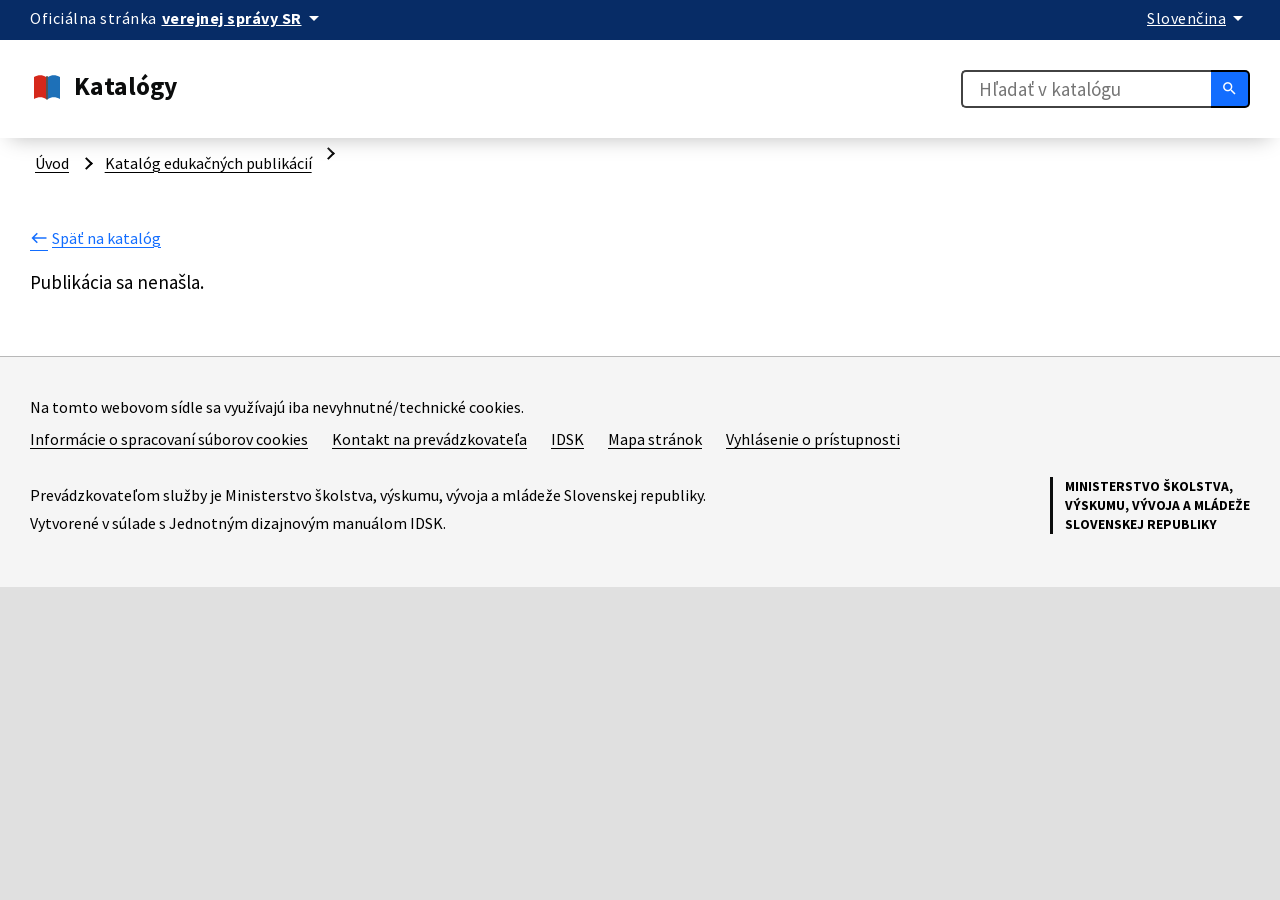
==== detail-ep.html @ a4014605 "Katalógy MŠVVaM — statický web podľa IDSK 3 Úvodná stránka, katalóg edukačných publikácií (API snaps" ====
<!DOCTYPE html>
<html lang="sk" class="govuk-template">
<head>
  <meta charset="utf-8">
  <title>Detail publikácie — Katalógy</title>
  <meta name="viewport" content="width=device-width, initial-scale=1, viewport-fit=cover">
  <meta name="theme-color" content="#0b0c0c">
  <link rel="icon" sizes="48x48" href="idsk/assets/images/favicon.ico">
  <link rel="icon" sizes="any" href="idsk/assets/images/favicon.svg" type="image/svg+xml">
  <link rel="stylesheet" href="idsk/frontend.min.css">
  <link rel="stylesheet" href="css/site.css">
</head>
<body class="govuk-template__body">
  <script>document.body.className += ' js-enabled' + ('noModule' in HTMLScriptElement.prototype ? ' govuk-frontend-supported' : '');</script>

  <div id="app-header"></div>

  <div class="govuk-width-container">
    <div class="govuk-breadcrumbs">
      <ol class="govuk-breadcrumbs__list">
        <li class="govuk-breadcrumbs__list-item">
          <a class="govuk-breadcrumbs__link" href="index.html">Úvod</a>
        </li>
        <li class="govuk-breadcrumbs__list-item">
          <a class="govuk-breadcrumbs__link" href="katalog-ep.html">Katalóg edukačných publikácií</a>
        </li>
        <li class="govuk-breadcrumbs__list-item" id="app-breadcrumb-current"></li>
      </ol>
    </div>

    <main class="govuk-main-wrapper" id="main-content">
      <a class="govuk-link app-back-link" href="katalog-ep.html">
        <span class="material-icons" aria-hidden="true">west</span>Späť na katalóg
      </a>
      <div id="app-detail"><p class="govuk-body">Načítava sa…</p></div>
    </main>
  </div>

  <div id="app-footer"></div>

  <script src="js/config.js"></script>
  <script src="js/data.js"></script>
  <script src="js/catalog.js"></script>
  <script type="module" src="js/common.js"></script>
  <script>
    (function () {
      const id = new URLSearchParams(location.search).get('id');
      const el = document.getElementById('app-detail');

      function row(label, value) {
        if (value == null || value === '') return '';
        return '<tr class="govuk-table__row">' +
          '<th scope="row" class="govuk-table__header">' + label + '</th>' +
          '<td class="govuk-table__cell">' + esc(value) + '</td></tr>';
      }

      loadItem('katalog-ep', id).then(function (item) {
        if (!item) {
          el.innerHTML = '<p class="govuk-body">Publikácia sa nenašla.</p>';
          return;
        }
        document.title = item.nazov + ' — Katalógy';
        document.getElementById('app-breadcrumb-current').textContent = item.nazov;

        const autori = (item.autor || []).map(function (a) {
          return esc(a.meno) +
            (a.email ? ' · <a class="govuk-link" href="mailto:' + esc(a.email) + '">' + esc(a.email) + '</a>' : '') +
            (a.tel ? ' · ' + esc(a.tel) : '');
        }).join('<br>');

        el.innerHTML =
          '<h1 class="govuk-heading-l">' + esc(item.nazov) + '</h1>' +
          '<p class="app-chips">' +
            chip(item.druh) + chip(item.jazyk) + chip(item.verzia_posudok) + demoChip(item) +
          '</p>' +
          (item.popis ? '<p class="govuk-body">' + esc(item.popis) + '</p>' : '') +
          '<table class="govuk-table app-detail-table">' +
            '<caption class="govuk-table__caption govuk-heading-s">Údaje o publikácii</caption>' +
            '<tbody class="govuk-table__body">' +
              row('Názov', item.nazov) +
              row('Názov v štátnom jazyku', item.nazov_statny_jazyk) +
              row('Druh publikácie', item.druh) +
              row('Jazyk', item.jazyk) +
              row('Rok vydania', item.rok_vydania) +
              row('Poradie vydania', item.poradie) +
              row('Verzia vyhotovenia', item.verzia_vyhotovenia) +
              row('Stav posúdenia', item.verzia_posudok) +
              row('Posudzovanie', item.posudzovanie) +
              row('Väzba', item.vazba) +
              row('Formát', item.format) +
              row('ISBN (tlačená verzia)', item.isbn_tlacena) +
              row('ISBN (elektronická verzia)', item.isbn_elektronicka) +
              row('Suma', item.suma != null ? item.suma + ' €' : null) +
            '</tbody>' +
          '</table>' +
          (autori
            ? '<h2 class="govuk-heading-s">Autori</h2><p class="govuk-body">' + autori + '</p>'
            : '');
      }).catch(function (err) {
        el.innerHTML = '<p class="govuk-body">Dáta sa nepodarilo načítať. (' + esc(err.message) + ')</p>';
      });
    })();
  </script>
</body>
</html>
---- idsk/frontend.min.css ----
@charset "UTF-8";:root{--govuk-frontend-version:"3.0.0-beta.0";--govuk-frontend-breakpoint-mobile:20rem;--govuk-frontend-breakpoint-tablet:40.0625rem;--govuk-frontend-breakpoint-desktop:48.0625rem}.govuk-link,.idsk-link-caption,.idsk-link-l,.idsk-link-m,.idsk-link-s{font-family:Source Sans Pro,arial,sans-serif;-webkit-font-smoothing:antialiased;-moz-osx-font-smoothing:grayscale;text-decoration:underline;text-decoration-thickness:max(1px,.0625rem);text-underline-offset:.1578em}
/*! Copyright (c) 2011 by Margaret Calvert & Henrik Kubel. All rights reserved. The font has been customised for exclusive use on gov.uk. This cut is not commercially available. */@font-face{font-family:Source Sans Pro;font-style:normal;font-weight:400;src:url(assets/fonts/SourceSansPro-Regular.woff2) format("woff2"),url(assets/fonts/SourceSansPro-Regular.woff) format("woff");font-display:fallback}@font-face{font-family:Source Sans Pro;font-style:normal;font-weight:700;src:url(assets/fonts/SourceSansPro-Bold.woff2) format("woff2"),url(assets/fonts/SourceSansPro-Bold.woff) format("woff");font-display:fallback}@font-face{font-family:Source Sans Pro;font-style:normal;font-weight:900;src:url(assets/fonts/SourceSansPro-Black.woff2) format("woff2"),url(assets/fonts/SourceSansPro-Black.woff) format("woff");font-display:fallback}@media print{.govuk-link,.idsk-link-caption,.idsk-link-l,.idsk-link-m,.idsk-link-s{font-family:sans-serif}}.govuk-link:hover,.idsk-link-caption:hover,.idsk-link-l:hover,.idsk-link-m:hover,.idsk-link-s:hover{text-decoration-thickness:max(3px,.1875rem,.12em);-webkit-text-decoration-skip-ink:none;text-decoration-skip-ink:none;-webkit-text-decoration-skip:none;text-decoration-skip:none}.govuk-link:focus,.idsk-link-caption:focus,.idsk-link-l:focus,.idsk-link-m:focus,.idsk-link-s:focus{z-index:1;border-radius:5px;outline:3px solid #d96e00;outline-offset:3px;-webkit-box-decoration-break:clone;box-decoration-break:clone}.govuk-link:link,.idsk-link-caption:link,.idsk-link-l:link,.idsk-link-m:link,.idsk-link-s:link{color:#126dff}.govuk-link:visited,.idsk-link-caption:visited,.idsk-link-l:visited,.idsk-link-m:visited,.idsk-link-s:visited{color:#4c2c92}.govuk-link:hover,.idsk-link-caption:hover,.idsk-link-l:hover,.idsk-link-m:hover,.idsk-link-s:hover{color:#072c66}.govuk-link:active,.govuk-link:focus,.idsk-link-caption:active,.idsk-link-caption:focus,.idsk-link-l:active,.idsk-link-l:focus,.idsk-link-m:active,.idsk-link-m:focus,.idsk-link-s:active,.idsk-link-s:focus{color:#000}@media print{[href^="/"].govuk-link:after,[href^="/"].idsk-link-caption:after,[href^="/"].idsk-link-l:after,[href^="/"].idsk-link-m:after,[href^="/"].idsk-link-s:after,[href^="http://"].govuk-link:after,[href^="http://"].idsk-link-caption:after,[href^="http://"].idsk-link-l:after,[href^="http://"].idsk-link-m:after,[href^="http://"].idsk-link-s:after,[href^="https://"].govuk-link:after,[href^="https://"].idsk-link-caption:after,[href^="https://"].idsk-link-l:after,[href^="https://"].idsk-link-m:after,[href^="https://"].idsk-link-s:after{content:" (" attr(href) ")";font-size:90%;word-wrap:break-word}}.idsk-link-l{font-size:19px;letter-spacing:.5px;line-height:28px}@media (min-width:40.0625em){.idsk-link-l{font-size:24px;line-height:36px}}.idsk-link-m{font-size:16px;letter-spacing:.5px;line-height:28px}@media (min-width:40.0625em){.idsk-link-m{font-size:19px}}.idsk-link-s{font-size:14px;letter-spacing:.5px;line-height:20px}@media (min-width:40.0625em){.idsk-link-s{font-size:16px;letter-spacing:.1px;line-height:28px}}.idsk-link-caption{font-size:12px;letter-spacing:0;line-height:16px}@media (max-width:40.0625em){.idsk-link-caption{letter-spacing:.4px}}.govuk-link--muted:link,.govuk-link--muted:visited{color:#757575}.govuk-link--muted:active,.govuk-link--muted:focus,.govuk-link--muted:hover,.govuk-link--text-colour:link,.govuk-link--text-colour:visited{color:#000}@media print{.govuk-link--text-colour:link,.govuk-link--text-colour:visited{color:#000}}.govuk-link--text-colour:hover{color:rgba(0,0,0,.99)}.govuk-link--text-colour:active,.govuk-link--text-colour:focus{color:#000}@media print{.govuk-link--text-colour:active,.govuk-link--text-colour:focus{color:#000}}.govuk-link--inverse:link,.govuk-link--inverse:visited{color:#fff}.govuk-link--inverse:active,.govuk-link--inverse:hover{color:hsla(0,0%,100%,.99)}.govuk-link--inverse:focus{z-index:1;border-radius:5px;outline:3px solid #d96e00;outline-offset:3px;-webkit-box-decoration-break:clone;box-decoration-break:clone;outline-color:#fff}.govuk-link--no-underline:not(:hover):not(:active){text-decoration:none}.govuk-link--no-visited-state:link,.govuk-link--no-visited-state:visited{color:#126dff}.govuk-link--no-visited-state:hover{color:#072c66}.govuk-link--no-visited-state:active,.govuk-link--no-visited-state:focus{color:#000}.govuk-link-image{display:inline-block;line-height:0;text-decoration:none}.govuk-link-image:focus{z-index:1;border-radius:5px;outline:3px solid #d96e00;outline-offset:3px;-webkit-box-decoration-break:clone;box-decoration-break:clone}.govuk-list{font-family:Source Sans Pro,arial,sans-serif;-webkit-font-smoothing:antialiased;-moz-osx-font-smoothing:grayscale;font-weight:400;font-size:1rem;line-height:1.5;color:#000;margin-top:0;margin-bottom:15px;padding-left:0;list-style-type:none}@media print{.govuk-list{font-family:sans-serif}}@media (min-width:40.0625em){.govuk-list{font-size:1.1875rem;line-height:1.4736842105}}@media print{.govuk-list{font-size:14pt;line-height:1.15;color:#000}}@media (min-width:40.0625em){.govuk-list{margin-bottom:20px}}.govuk-list .govuk-list{margin-top:10px}.govuk-list>li{margin-bottom:5px}.govuk-list--bullet{padding-left:20px;list-style-type:disc}.govuk-list--number{padding-left:20px;list-style-type:decimal}.govuk-list--bullet>li,.govuk-list--number>li{margin-bottom:0}@media (min-width:40.0625em){.govuk-list--bullet>li,.govuk-list--number>li{margin-bottom:5px}}.govuk-list--spaced>li{margin-bottom:10px}@media (min-width:40.0625em){.govuk-list--spaced>li{margin-bottom:15px}}.font-bold{font-weight:700}.govuk-heading-xl{color:#000;font-family:Source Sans Pro,arial,sans-serif;-webkit-font-smoothing:antialiased;-moz-osx-font-smoothing:grayscale;font-weight:900;font-size:2rem;line-height:1.09375;display:block;margin-top:0;margin-bottom:30px}@media print{.govuk-heading-xl{color:#000;font-family:sans-serif}}@media (min-width:40.0625em){.govuk-heading-xl{font-size:3rem;line-height:1.0416666667}}@media print{.govuk-heading-xl{font-size:32pt;line-height:1.15}}@media (min-width:40.0625em){.govuk-heading-xl{margin-bottom:50px}}.govuk-heading-l{color:#000;font-family:Source Sans Pro,arial,sans-serif;-webkit-font-smoothing:antialiased;-moz-osx-font-smoothing:grayscale;font-weight:700;font-size:1.5rem;line-height:1.0416666667;display:block;margin-top:0;margin-bottom:20px}@media print{.govuk-heading-l{color:#000;font-family:sans-serif}}@media (min-width:40.0625em){.govuk-heading-l{font-size:2.25rem;line-height:1.1111111111}}@media print{.govuk-heading-l{font-size:24pt;line-height:1.05}}@media (min-width:40.0625em){.govuk-heading-l{margin-bottom:30px}}.govuk-heading-m{color:#000;font-family:Source Sans Pro,arial,sans-serif;-webkit-font-smoothing:antialiased;-moz-osx-font-smoothing:grayscale;font-weight:700;font-size:1.125rem;line-height:1.1111111111;display:block;margin-top:0;margin-bottom:15px}@media print{.govuk-heading-m{color:#000;font-family:sans-serif}}@media (min-width:40.0625em){.govuk-heading-m{font-size:1.5rem;line-height:1.25}}@media print{.govuk-heading-m{font-size:18pt;line-height:1.15}}@media (min-width:40.0625em){.govuk-heading-m{margin-bottom:20px}}.govuk-heading-s{color:#000;font-family:Source Sans Pro,arial,sans-serif;-webkit-font-smoothing:antialiased;-moz-osx-font-smoothing:grayscale;font-weight:700;font-size:1.1875rem;line-height:1.2631578947;display:block;margin-top:0;letter-spacing:.15px;margin-bottom:15px}@media print{.govuk-heading-s{color:#000;font-family:sans-serif}}@media (min-width:40.0625em){.govuk-heading-s{font-size:1.25rem;line-height:1.3;margin-bottom:20px}}.idsk-subtitle{font-family:Source Sans Pro,arial,sans-serif;font-size:19px;letter-spacing:.5px;line-height:28px}@media (min-width:40.0625em){.idsk-subtitle{font-size:24px;letter-spacing:.15px;line-height:36px}}.idsk-caption{color:#000;font-family:Source Sans Pro,arial,sans-serif;-webkit-font-smoothing:antialiased;-moz-osx-font-smoothing:grayscale;font-weight:400;font-size:.75rem;line-height:1.6666666667}@media print{.idsk-caption{font-family:sans-serif}}@media (min-width:40.0625em){.idsk-caption{font-size:.75rem;line-height:1.6666666667}}@media print{.idsk-caption{font-size:12pt;line-height:1}}.idsk-text-button{font-family:Source Sans Pro,arial,sans-serif;-webkit-font-smoothing:antialiased;-moz-osx-font-smoothing:grayscale;font-weight:400;font-size:.875rem;line-height:1.1428571429}@media print{.idsk-text-button{font-family:sans-serif}}@media (min-width:40.0625em){.idsk-text-button{font-size:1rem;line-height:1.25}}@media print{.idsk-text-button{font-size:14pt;line-height:1.2}}.idsk-required{font-family:Source Sans Pro,arial,sans-serif;-webkit-font-smoothing:antialiased;-moz-osx-font-smoothing:grayscale;font-weight:700;font-size:1rem;line-height:1.5;color:#c3112b}@media print{.idsk-required{font-family:sans-serif}}@media (min-width:40.0625em){.idsk-required{font-size:1.1875rem;line-height:1.4736842105}}@media print{.idsk-required{font-size:14pt;line-height:1.15}}.idsk-not-required{color:#757575}.govuk-caption-xl{font-family:Source Sans Pro,arial,sans-serif;-webkit-font-smoothing:antialiased;-moz-osx-font-smoothing:grayscale;font-weight:400;font-size:1.125rem;line-height:1.1111111111;display:block;margin-bottom:5px;color:#757575}@media print{.govuk-caption-xl{font-family:sans-serif}}@media (min-width:40.0625em){.govuk-caption-xl{font-size:1.6875rem;line-height:1.1111111111}}@media print{.govuk-caption-xl{font-size:18pt;line-height:1.15}}.govuk-caption-l{font-family:Source Sans Pro,arial,sans-serif;-webkit-font-smoothing:antialiased;-moz-osx-font-smoothing:grayscale;font-weight:400;font-size:1.125rem;line-height:1.1111111111;display:block;margin-bottom:5px;color:#757575}@media print{.govuk-caption-l{font-family:sans-serif}}@media (min-width:40.0625em){.govuk-caption-l{font-size:1.5rem;line-height:1.25}}@media print{.govuk-caption-l{font-size:18pt;line-height:1.15}}@media (min-width:40.0625em){.govuk-caption-l{margin-bottom:0}}.govuk-caption-m{font-family:Source Sans Pro,arial,sans-serif;-webkit-font-smoothing:antialiased;-moz-osx-font-smoothing:grayscale;font-weight:400;font-size:1rem;line-height:1.5;display:block;color:#757575}@media print{.govuk-caption-m{font-family:sans-serif}}@media (min-width:40.0625em){.govuk-caption-m{font-size:1.1875rem;line-height:1.4736842105}}@media print{.govuk-caption-m{font-size:14pt;line-height:1.15}}.govuk-body-l,.govuk-body-lead{color:#000;font-family:Source Sans Pro,arial,sans-serif;-webkit-font-smoothing:antialiased;-moz-osx-font-smoothing:grayscale;font-weight:400;font-size:1.125rem;line-height:1.1111111111;margin-top:0;margin-bottom:20px}@media print{.govuk-body-l,.govuk-body-lead{color:#000;font-family:sans-serif}}@media (min-width:40.0625em){.govuk-body-l,.govuk-body-lead{font-size:1.5rem;line-height:1.25}}@media print{.govuk-body-l,.govuk-body-lead{font-size:18pt;line-height:1.15}}@media (min-width:40.0625em){.govuk-body-l,.govuk-body-lead{margin-bottom:30px}}.govuk-body,.govuk-body-m{color:#000;font-family:Source Sans Pro,arial,sans-serif;-webkit-font-smoothing:antialiased;-moz-osx-font-smoothing:grayscale;font-weight:400;font-size:1rem;line-height:1.5;margin-top:0;margin-bottom:15px}@media print{.govuk-body,.govuk-body-m{color:#000;font-family:sans-serif}}@media (min-width:40.0625em){.govuk-body,.govuk-body-m{font-size:1.1875rem;line-height:1.4736842105}}@media print{.govuk-body,.govuk-body-m{font-size:14pt;line-height:1.15}}@media (min-width:40.0625em){.govuk-body,.govuk-body-m{margin-bottom:20px}}.govuk-body-s{color:#000;font-family:Source Sans Pro,arial,sans-serif;-webkit-font-smoothing:antialiased;-moz-osx-font-smoothing:grayscale;font-weight:400;font-size:.875rem;line-height:1.1428571429;margin-top:0;margin-bottom:15px}@media print{.govuk-body-s{color:#000;font-family:sans-serif}}@media (min-width:40.0625em){.govuk-body-s{font-size:1rem;line-height:1.25}}@media print{.govuk-body-s{font-size:14pt;line-height:1.2}}@media (min-width:40.0625em){.govuk-body-s{margin-bottom:20px}}.govuk-body-xs{color:#000;font-family:Source Sans Pro,arial,sans-serif;-webkit-font-smoothing:antialiased;-moz-osx-font-smoothing:grayscale;font-weight:400;font-size:.75rem;line-height:1.25;margin-top:0;margin-bottom:15px}@media print{.govuk-body-xs{color:#000;font-family:sans-serif}}@media (min-width:40.0625em){.govuk-body-xs{font-size:.875rem;line-height:1.4285714286}}@media print{.govuk-body-xs{font-size:12pt;line-height:1.2}}@media (min-width:40.0625em){.govuk-body-xs{margin-bottom:20px}}.govuk-body-l+.govuk-heading-l,.govuk-body-lead+.govuk-heading-l{padding-top:5px}@media (min-width:40.0625em){.govuk-body-l+.govuk-heading-l,.govuk-body-lead+.govuk-heading-l{padding-top:10px}}.govuk-body+.govuk-heading-l,.govuk-body-m+.govuk-heading-l,.govuk-body-s+.govuk-heading-l,.govuk-list+.govuk-heading-l{padding-top:15px}@media (min-width:40.0625em){.govuk-body+.govuk-heading-l,.govuk-body-m+.govuk-heading-l,.govuk-body-s+.govuk-heading-l,.govuk-list+.govuk-heading-l{padding-top:20px}}.govuk-body+.govuk-heading-m,.govuk-body+.govuk-heading-s,.govuk-body-m+.govuk-heading-m,.govuk-body-m+.govuk-heading-s,.govuk-body-s+.govuk-heading-m,.govuk-body-s+.govuk-heading-s,.govuk-list+.govuk-heading-m,.govuk-list+.govuk-heading-s{padding-top:5px}@media (min-width:40.0625em){.govuk-body+.govuk-heading-m,.govuk-body+.govuk-heading-s,.govuk-body-m+.govuk-heading-m,.govuk-body-m+.govuk-heading-s,.govuk-body-s+.govuk-heading-m,.govuk-body-s+.govuk-heading-s,.govuk-list+.govuk-heading-m,.govuk-list+.govuk-heading-s{padding-top:10px}}.govuk-section-break{margin:0;border:0}.govuk-section-break--xl{margin-top:30px;margin-bottom:30px}@media (min-width:40.0625em){.govuk-section-break--xl{margin-top:50px;margin-bottom:50px}}.govuk-section-break--l{margin-top:20px;margin-bottom:20px}@media (min-width:40.0625em){.govuk-section-break--l{margin-top:30px;margin-bottom:30px}}.govuk-section-break--m{margin-top:15px;margin-bottom:15px}@media (min-width:40.0625em){.govuk-section-break--m{margin-top:20px;margin-bottom:20px}}.govuk-section-break--visible{border-bottom:1px solid #b1b4b6}.govuk-button-group{margin-bottom:5px;display:flex;flex-direction:column;align-items:center}@media (min-width:40.0625em){.govuk-button-group{margin-bottom:15px}}.govuk-button-group .govuk-link{font-family:Source Sans Pro,arial,sans-serif;-webkit-font-smoothing:antialiased;-moz-osx-font-smoothing:grayscale;font-weight:400;font-size:2.25rem;line-height:.5277777778;display:inline-block;max-width:100%;margin-top:5px;margin-bottom:20px;text-align:center}@media print{.govuk-button-group .govuk-link{font-family:sans-serif}}@media (min-width:40.0625em){.govuk-button-group .govuk-link{font-size:1.1875rem;line-height:1}}@media print{.govuk-button-group .govuk-link{font-size:14pt;line-height:19px}}.govuk-button-group .govuk-button{margin-bottom:17px}@media (min-width:40.0625em){.govuk-button-group{margin-right:-15px;flex-direction:row;flex-wrap:wrap;align-items:baseline}.govuk-button-group .govuk-button,.govuk-button-group .govuk-link{margin-right:15px}.govuk-button-group .govuk-link{text-align:left}}.govuk-form-group{margin-bottom:20px}.govuk-form-group:after{content:"";display:block;clear:both}@media (min-width:40.0625em){.govuk-form-group{margin-bottom:30px}}.govuk-form-group .govuk-form-group:last-of-type{margin-bottom:0}.govuk-form-group--error{padding-left:15px;border-left:5px solid #c3112b}.govuk-form-group--error .govuk-form-group{padding:0;border:0}.govuk-grid-row{margin-right:-15px;margin-left:-15px}.govuk-grid-row:after{content:"";display:block;clear:both}.govuk-grid-column-one-quarter{box-sizing:border-box;width:100%;padding:0 15px}@media (min-width:40.0625em){.govuk-grid-column-one-quarter{width:25%;float:left}}.govuk-grid-column-one-third{box-sizing:border-box;width:100%;padding:0 15px}@media (min-width:40.0625em){.govuk-grid-column-one-third{width:33.3333333333%;float:left}}.govuk-grid-column-one-half{box-sizing:border-box;width:100%;padding:0 15px}@media (min-width:40.0625em){.govuk-grid-column-one-half{width:50%;float:left}}.govuk-grid-column-two-thirds{box-sizing:border-box;width:100%;padding:0 15px}@media (min-width:40.0625em){.govuk-grid-column-two-thirds{width:66.6666666667%;float:left}}.govuk-grid-column-three-quarters{box-sizing:border-box;width:100%;padding:0 15px}@media (min-width:40.0625em){.govuk-grid-column-three-quarters{width:75%;float:left}}.govuk-grid-column-full{box-sizing:border-box;width:100%;padding:0 15px}@media (min-width:40.0625em){.govuk-grid-column-full{width:100%;float:left}}.govuk-grid-column-one-quarter-from-desktop{box-sizing:border-box;padding:0 15px}@media (min-width:48.0625em){.govuk-grid-column-one-quarter-from-desktop{width:25%;float:left}}.govuk-grid-column-one-third-from-desktop{box-sizing:border-box;padding:0 15px}@media (min-width:48.0625em){.govuk-grid-column-one-third-from-desktop{width:33.3333333333%;float:left}}.govuk-grid-column-one-half-from-desktop{box-sizing:border-box;padding:0 15px}@media (min-width:48.0625em){.govuk-grid-column-one-half-from-desktop{width:50%;float:left}}.govuk-grid-column-two-thirds-from-desktop{box-sizing:border-box;padding:0 15px}@media (min-width:48.0625em){.govuk-grid-column-two-thirds-from-desktop{width:66.6666666667%;float:left}}.govuk-grid-column-three-quarters-from-desktop{box-sizing:border-box;padding:0 15px}@media (min-width:48.0625em){.govuk-grid-column-three-quarters-from-desktop{width:75%;float:left}}.govuk-grid-column-full-from-desktop{box-sizing:border-box;padding:0 15px}@media (min-width:48.0625em){.govuk-grid-column-full-from-desktop{width:100%;float:left}}.govuk-main-wrapper{display:block;padding-top:20px;padding-bottom:20px}@media (min-width:40.0625em){.govuk-main-wrapper{padding-top:40px;padding-bottom:40px}}.govuk-main-wrapper--auto-spacing:first-child,.govuk-main-wrapper--l{padding-top:30px}@media (min-width:40.0625em){.govuk-main-wrapper--auto-spacing:first-child,.govuk-main-wrapper--l{padding-top:50px}}.govuk-template{background-color:#e0e0e0;-webkit-text-size-adjust:100%;-moz-text-size-adjust:100%;text-size-adjust:100%}@supports ((position:-webkit-sticky) or (position:sticky)){.govuk-template{scroll-padding-top:60px}.govuk-template:not(:has(.govuk-exit-this-page)){scroll-padding-top:0}}@media screen{.govuk-template{overflow-y:scroll}}.govuk-template__body{margin:0;background-color:#fff}.govuk-width-container{max-width:1440px;margin-right:15px;margin-left:15px}@supports (margin:max(calc(0px))){.govuk-width-container{margin-right:max(15px,calc(15px + env(safe-area-inset-right)));margin-left:max(15px,calc(15px + env(safe-area-inset-left)))}}@media (min-width:40.0625em){.govuk-width-container{margin-right:30px;margin-left:30px}@supports (margin:max(calc(0px))){.govuk-width-container{margin-right:max(30px,calc(15px + env(safe-area-inset-right)));margin-left:max(30px,calc(15px + env(safe-area-inset-left)))}}}@media (min-width:1500px){.govuk-width-container{margin-right:auto;margin-left:auto}@supports (margin:max(calc(0px))){.govuk-width-container{margin-right:auto;margin-left:auto}}}@font-face{font-family:Material Icons;font-style:normal;font-weight:400;font-display:block;src:url(assets/fonts/material-icon/material-icons.woff2) format("woff2"),url(assets/fonts/material-icon/material-icons.woff) format("woff")}.material-icons{font-family:Material Icons,sans-serif;font-feature-settings:"liga"}@font-face{font-family:Material Icons Outlined;font-style:normal;font-weight:400;font-display:block;src:url(assets/fonts/material-icon/material-icons-outlined.woff2) format("woff2"),url(assets/fonts/material-icon/material-icons-outlined.woff) format("woff")}.material-icons,.material-icons-outlined{display:inline-block;font-size:24px;font-style:normal;font-weight:400;letter-spacing:normal;line-height:1;text-rendering:optimizelegibility;text-transform:none;word-wrap:normal;white-space:nowrap;direction:ltr;-webkit-font-smoothing:antialiased;-moz-osx-font-smoothing:grayscale}.material-icons-outlined{font-family:Material Icons Outlined,sans-serif;font-feature-settings:"liga"}@media (min-width:48.0625em){.desktop-hidden{display:none!important}}@media (max-width:48.0525em){.mobile-hidden{display:none!important}}.hide{display:none!important}.idsk-shadow-large{box-shadow:0 24px 40px 0 #bdbdbd}.idsk-shadow-medium{box-shadow:0 12px 32px 0 #bdbdbd}.idsk-shadow-small{box-shadow:0 4px 8px 0 #bdbdbd}.idsk-shadow-dialog{box-shadow:0 -8px 44px -10px #bdbdbd}.idsk-shadow-head{box-shadow:0 10px 20px -10px #bdbdbd}.govuk-accordion{margin-bottom:20px}@media (min-width:40.0625em){.govuk-accordion{margin-bottom:30px}}.govuk-accordion .govuk-accordion__controls .govuk-button{margin-bottom:5px}.govuk-accordion__section{margin-bottom:10px;padding-top:15px;border:1px solid #e0e0e0;border-radius:10px;background-color:#fafafa}.govuk-accordion__section-heading{margin-top:0;margin-bottom:0;padding-top:15px;padding-bottom:15px}.govuk-accordion__section-button{font-family:Source Sans Pro,arial,sans-serif;-webkit-font-smoothing:antialiased;-moz-osx-font-smoothing:grayscale;font-weight:700;font-size:1.125rem;line-height:1.1111111111;color:#000;display:block;margin-bottom:0;padding-top:15px}@media print{.govuk-accordion__section-button{font-family:sans-serif}}@media (min-width:40.0625em){.govuk-accordion__section-button{font-size:1.5rem;line-height:1.25}}@media print{.govuk-accordion__section-button{font-size:18pt;line-height:1.15;color:#000}}@media (max-width:48.0525em){.govuk-accordion__section-button{line-height:36px}}.govuk-accordion__section-content>:last-child{margin-bottom:0}.govuk-frontend-supported .govuk-accordion__section{padding-top:0}.govuk-frontend-supported .govuk-accordion__section-content{display:none;border-radius:5px;padding:15px 30px 30px}.govuk-frontend-supported .govuk-accordion__section-content[hidden]{padding-top:0;padding-bottom:0}@supports (content-visibility:hidden){.govuk-frontend-supported .govuk-accordion__section-content[hidden]{content-visibility:hidden;display:inherit}}.govuk-frontend-supported .govuk-accordion__section--expanded .govuk-accordion__section-content{display:block}.govuk-frontend-supported .govuk-accordion__section-header{padding:30px 20px 30px 30px;border-bottom:1px solid transparent;cursor:pointer}.govuk-frontend-supported .govuk-accordion__section-header:hover{position:relative;border-radius:10px;box-shadow:0 0 0 3px #757575}.govuk-frontend-supported .govuk-accordion__section-header:hover .govuk-accordion__section-heading .govuk-accordion__section-button{text-decoration-thickness:3px}.govuk-frontend-supported .govuk-accordion__section-header:focus-within{z-index:1;border-radius:5px;outline:3px solid #d96e00;outline-offset:3px;-webkit-box-decoration-break:clone;box-decoration-break:clone;border-radius:10px}.govuk-frontend-supported .govuk-accordion__section-header.small{padding:15px 30px}.govuk-frontend-supported .govuk-accordion__section--expanded .govuk-accordion__section-header{border-bottom:1px solid #e0e0e0}.govuk-frontend-supported .govuk-accordion__section-heading{padding:0}.govuk-frontend-supported .govuk-accordion-nav__chevron{box-sizing:border-box;display:inline-block;position:relative;width:1.25rem;height:1.25rem;border:.0625rem solid;border-radius:50%;vertical-align:middle}.govuk-frontend-supported .govuk-accordion-nav__chevron:after{content:"";box-sizing:border-box;display:block;position:absolute;bottom:.3125rem;left:.375rem;width:.375rem;height:.375rem;transform:rotate(-45deg);border-top:.125rem solid;border-right:.125rem solid}.govuk-frontend-supported .govuk-accordion__section-button{display:flex;width:100%;padding:0;border:none;color:#000;background:none;text-decoration:underline;cursor:pointer;justify-content:space-between;-webkit-appearance:none;appearance:none}@media (min-width:40.0625em){.govuk-frontend-supported .govuk-accordion__section-button{margin-bottom:10px}}.govuk-frontend-supported .govuk-accordion__section-button:focus{outline:none}.govuk-frontend-supported .govuk-accordion__section-button::-moz-focus-inner{padding:0;border:0}.govuk-frontend-supported .govuk-accordion__section--expanded .govuk-accordion__section-button{border-bottom:0}.govuk-frontend-supported .govuk-accordion__section-heading-text,.govuk-frontend-supported .govuk-accordion__section-summary,.govuk-frontend-supported .govuk-accordion__section-toggle{margin-bottom:0}.govuk-frontend-supported .govuk-accordion__section-heading-text .govuk-accordion__section-heading-text-focus,.govuk-frontend-supported .govuk-accordion__section-summary .govuk-accordion__section-heading-text-focus,.govuk-frontend-supported .govuk-accordion__section-toggle .govuk-accordion__section-heading-text-focus{display:block;text-align:left}.govuk-frontend-supported .govuk-accordion__section-heading-text .govuk-accordion__section-summary,.govuk-frontend-supported .govuk-accordion__section-summary .govuk-accordion__section-summary,.govuk-frontend-supported .govuk-accordion__section-toggle .govuk-accordion__section-summary{margin-bottom:0}.govuk-frontend-supported .govuk-accordion__section-toggle{font-size:1rem;line-height:1.5;font-weight:400;color:#000}@media (min-width:40.0625em){.govuk-frontend-supported .govuk-accordion__section-toggle{font-size:1.1875rem;line-height:1.4736842105}}@media print{.govuk-frontend-supported .govuk-accordion__section-toggle{font-size:14pt;line-height:1.15}}@media screen and (forced-colors:active){.govuk-frontend-supported .govuk-accordion__section-button:hover .govuk-accordion-nav__chevron{background-color:transparent}.govuk-frontend-supported .govuk-accordion__section-button:focus .govuk-accordion-nav__chevron,.govuk-frontend-supported .govuk-accordion__section-button:focus .govuk-accordion__section-heading-text-focus{background:transparent;background-color:transparent}}@media (hover:none){.govuk-frontend-supported .govuk-accordion__section-header:hover{border-top-color:#b1b4b6;box-shadow:0 0 0 3px #757575}.govuk-frontend-supported .govuk-accordion__section-header:hover .govuk-accordion__section-button{border-top-color:#b1b4b6}}.govuk-breadcrumbs{font-family:Source Sans Pro,arial,sans-serif;-webkit-font-smoothing:antialiased;-moz-osx-font-smoothing:grayscale;font-weight:400;font-size:.875rem;line-height:1.1428571429;color:#000;margin-top:15px;margin-bottom:10px}@media print{.govuk-breadcrumbs{font-family:sans-serif}}@media (min-width:40.0625em){.govuk-breadcrumbs{font-size:1rem;line-height:1.25}}@media print{.govuk-breadcrumbs{font-size:14pt;line-height:1.2;color:#000}}.govuk-breadcrumbs__list{margin:0;padding:0;list-style-type:none}.govuk-breadcrumbs__list:after{content:"";display:block;clear:both}.govuk-breadcrumbs__list-item{display:inline-block;position:relative;margin-bottom:5px;margin-left:.625em;padding-left:.9784375em;float:left}.govuk-breadcrumbs__list-item:before{content:"";display:block;position:absolute;top:0;bottom:0;left:-.144375em;width:.4375em;height:.4375em;margin:auto 0;transform:rotate(45deg);border:solid;border-width:2px 2px 0 0;border-color:#000}@supports (border-width:max(0px)){.govuk-breadcrumbs__list-item:before{border-width:max(2px,.125em) max(2px,.125em) 0 0;font-size:max(16px,1em)}}.govuk-breadcrumbs__list-item:first-child{margin-left:0;padding-left:0}.govuk-breadcrumbs__list-item:first-child:before{content:none;display:none}.govuk-breadcrumbs__link{font-family:Source Sans Pro,arial,sans-serif;-webkit-font-smoothing:antialiased;-moz-osx-font-smoothing:grayscale;text-decoration:underline;text-decoration-thickness:max(1px,.0625rem);text-underline-offset:.1578em;padding:5px;border-radius:5px}@media print{.govuk-breadcrumbs__link{font-family:sans-serif}}.govuk-breadcrumbs__link:hover{text-decoration-thickness:max(3px,.1875rem,.12em);-webkit-text-decoration-skip-ink:none;text-decoration-skip-ink:none;-webkit-text-decoration-skip:none;text-decoration-skip:none}.govuk-breadcrumbs__link:link,.govuk-breadcrumbs__link:visited{color:#000}@media print{.govuk-breadcrumbs__link:link,.govuk-breadcrumbs__link:visited{color:#000}}.govuk-breadcrumbs__link:hover{color:rgba(0,0,0,.99)}.govuk-breadcrumbs__link:active,.govuk-breadcrumbs__link:focus{color:#000}@media print{.govuk-breadcrumbs__link:active,.govuk-breadcrumbs__link:focus{color:#000}}.govuk-breadcrumbs__link:hover{text-decoration-thickness:3px}.govuk-breadcrumbs__link:focus{z-index:1;border-radius:5px;outline:3px solid #d96e00;outline-offset:3px;-webkit-box-decoration-break:clone;box-decoration-break:clone}@media (max-width:40.0525em){.govuk-breadcrumbs--collapse-on-mobile .govuk-breadcrumbs__list-item{display:none}.govuk-breadcrumbs--collapse-on-mobile .govuk-breadcrumbs__list-item:first-child,.govuk-breadcrumbs--collapse-on-mobile .govuk-breadcrumbs__list-item:last-child{display:inline-block}.govuk-breadcrumbs--collapse-on-mobile .govuk-breadcrumbs__list-item:before{top:.375em;margin:0}.govuk-breadcrumbs--collapse-on-mobile .govuk-breadcrumbs__list{display:flex}}.govuk-breadcrumbs--inverse,.govuk-breadcrumbs--inverse .govuk-breadcrumbs__link:link,.govuk-breadcrumbs--inverse .govuk-breadcrumbs__link:visited{color:#fff}.govuk-breadcrumbs--inverse .govuk-breadcrumbs__link:active,.govuk-breadcrumbs--inverse .govuk-breadcrumbs__link:hover{color:hsla(0,0%,100%,.99)}.govuk-breadcrumbs--inverse .govuk-breadcrumbs__link:focus{z-index:1;border-radius:5px;outline:3px solid #d96e00;outline-offset:3px;-webkit-box-decoration-break:clone;box-decoration-break:clone;outline-color:#fff}.govuk-breadcrumbs--inverse .govuk-breadcrumbs__list-item:before{border-color:currentcolor}.govuk-button{font-family:Source Sans Pro,arial,sans-serif;-webkit-font-smoothing:antialiased;-moz-osx-font-smoothing:grayscale;font-weight:700;font-size:.875rem;line-height:1.3571428571;box-sizing:border-box;display:inline-block;position:relative;width:100%;margin:0 0 22px;padding:8px 10px 7px;border:2px solid transparent;border-radius:5px;color:#fff;background-color:#126dff;text-align:center;vertical-align:top;cursor:pointer;-webkit-appearance:none;appearance:none}@media print{.govuk-button{font-family:sans-serif}}@media (min-width:40.0625em){.govuk-button{font-size:1rem;line-height:1.1875}}@media print{.govuk-button{font-size:14pt;line-height:19px}}@media (min-width:40.0625em){.govuk-button{margin-bottom:32px}}.govuk-button>*{vertical-align:top}.govuk-button .material-icons{position:relative;vertical-align:top}.govuk-button .material-icons.rotate180{transform:rotateX(180deg)}@media (min-width:40.0625em){.govuk-button{width:auto}}.govuk-button:focus{z-index:10;z-index:1;border-radius:5px;outline:3px solid #d96e00;outline-offset:3px;-webkit-box-decoration-break:clone;box-decoration-break:clone}.govuk-button::-moz-focus-inner{padding:0;border:0}.govuk-button:before{content:"";display:block;position:absolute;top:-2px;right:-2px;bottom:-4px;left:-2px;background:transparent}.govuk-button:hover{box-shadow:0 0 0 3px #072c66}.govuk-button[disabled]{background-color:#9e9e9e;box-shadow:none;cursor:not-allowed}.govuk-button__basic:active{background-color:#072c66}.govuk-button__basic[disabled]{background-color:#9e9e9e;box-shadow:none;cursor:not-allowed}.govuk-button__success{background-color:#078814}.govuk-button__success:hover{box-shadow:0 0 0 3px #033608}.govuk-button__success:active{background:#033608}.govuk-button__warning{background-color:#c3112b}.govuk-button__warning:hover{box-shadow:0 0 0 3px #4e0711}.govuk-button__warning:active{background:#4e0711}.govuk-button--sec{border:2px solid #126dff;color:#072c66;background-color:#eff5fe;text-decoration:none}.govuk-button--sec:hover{box-shadow:0 0 0 3px #126dff}.govuk-button--sec:active{border-color:#072c66;background-color:#eff5fe}.govuk-button--sec:active:hover{box-shadow:0 0 0 3px #072c66}.govuk-button--sec[disabled]{border-color:#9e9e9e;outline:none;color:#9e9e9e;background:#f5f5f5;cursor:not-allowed}.govuk-button--sec[disabled]:hover{box-shadow:none}.govuk-button--sec__success{border-color:#078814;color:#033608;background:#ebf5ec}.govuk-button--sec__success:hover{box-shadow:0 0 0 3px #078814}.govuk-button--sec__success:active{border-color:#033608}.govuk-button--sec__success:active:hover{box-shadow:0 0 0 3px #033608}.govuk-button--sec__warning{border-color:#c3112b;color:#4e0711;background:#fbeef0}.govuk-button--sec__warning:hover{box-shadow:0 0 0 3px #c3112b}.govuk-button--sec__warning:active{border-color:#4e0711}.govuk-button--sec__warning:active:hover{box-shadow:0 0 0 3px #4e0711}.govuk-button--texted{border:none;color:#126dff;background-color:transparent;font-family:Source Sans Pro,arial,sans-serif;-webkit-font-smoothing:antialiased;-moz-osx-font-smoothing:grayscale;text-decoration:underline;text-decoration-thickness:max(1px,.0625rem);text-underline-offset:.1578em}@media print{.govuk-button--texted{font-family:sans-serif}}.govuk-button--texted:hover{text-decoration-thickness:max(3px,.1875rem,.12em);-webkit-text-decoration-skip-ink:none;text-decoration-skip-ink:none;-webkit-text-decoration-skip:none;text-decoration-skip:none}.govuk-button--texted:focus{z-index:1;border-radius:5px;outline:3px solid #d96e00;outline-offset:3px;-webkit-box-decoration-break:clone;box-decoration-break:clone}.govuk-button--texted:hover{color:#072c66;box-shadow:none}.govuk-button--texted__success{color:#078814}.govuk-button--texted__success:hover{color:#033608}.govuk-button--texted__warning{color:#c3112b}.govuk-button--texted__warning:hover{color:#4e0711}.govuk-button--texted[disabled]{outline:none;color:#9e9e9e;background:transparent;cursor:not-allowed}.govuk-button--texted[disabled]:hover{box-shadow:none;text-decoration-thickness:auto}.govuk-button--texted--inverse{border:none;color:#fff;background-color:transparent;letter-spacing:inherit}.govuk-button--texted--inverse>:not(.material-icons){text-decoration:underline}.govuk-button--texted--inverse:not([disabled]):hover{outline-color:#fff;background-color:transparent;box-shadow:none}.govuk-button--texted--inverse:focus{z-index:1;border-radius:5px;outline:3px solid #d96e00;outline-offset:3px;-webkit-box-decoration-break:clone;box-decoration-break:clone;outline-color:#fff}.govuk-button__large{padding:.75rem 1.25rem}.govuk-button--start{font-weight:700;font-size:1.125rem;line-height:1;display:inline-flex;min-height:auto;justify-content:center}@media (min-width:40.0625em){.govuk-button--start{font-size:1.5rem;line-height:1}}@media print{.govuk-button--start{font-size:18pt;line-height:1}}.govuk-button__start-icon{margin-left:5px;vertical-align:middle;flex-shrink:0;align-self:center;forced-color-adjust:auto}@media (min-width:48.0625em){.govuk-button__start-icon{margin-left:10px}}.idsk-card{font-family:Source Sans Pro,arial,sans-serif;-webkit-font-smoothing:antialiased;-moz-osx-font-smoothing:grayscale;font-weight:400;font-size:.875rem;line-height:1.5;padding:15px;display:grid;flex-direction:row;max-width:48rem;row-gap:1.25rem;column-gap:2rem;border:1px solid #e0e0e0;border-radius:.5rem;background-color:#fff}@media print{.idsk-card{font-family:sans-serif}}@media (min-width:40.0625em){.idsk-card{font-size:1rem;line-height:1.5}}@media print{.idsk-card{font-size:14pt;line-height:1.5}}@media (min-width:40.0625em){.idsk-card{padding:20px}}@media (min-width:48.0625em){.idsk-card{grid-template-columns:minmax(0,20rem) minmax(0,1fr)}}.idsk-card:hover{border-color:transparent;box-shadow:0 0 0 3px #757575}.idsk-card:hover .idsk-card__heading a{text-decoration-thickness:max(3px,.1875rem,.12em);-webkit-text-decoration-skip-ink:none;text-decoration-skip-ink:none;-webkit-text-decoration-skip:none;text-decoration-skip:none}.idsk-card--vertical{display:flex;flex-direction:column;column-gap:1.25rem}.idsk-card__image-wrapper{position:relative;aspect-ratio:3/2;overflow:hidden}.idsk-card__image-wrapper>*{position:absolute;top:0;width:100%;height:100%;object-fit:cover;object-position:center;-o-object-fit:cover;-o-object-position:center}.idsk-card__heading{font-family:Source Sans Pro,arial,sans-serif;-webkit-font-smoothing:antialiased;-moz-osx-font-smoothing:grayscale;font-weight:400;font-size:1.125rem;line-height:2.1875;font-weight:700}@media print{.idsk-card__heading{font-family:sans-serif}}@media (min-width:40.0625em){.idsk-card__heading{font-size:1.5rem;line-height:2.1875}}@media print{.idsk-card__heading{font-size:18pt;line-height:2.1875}}@media (max-width:40.0525em){.idsk-card__heading{font-family:Source Sans Pro,arial,sans-serif;-webkit-font-smoothing:antialiased;-moz-osx-font-smoothing:grayscale;font-weight:400;font-size:1.1875rem;line-height:1.625}}@media print and (max-width:40.0525em){.idsk-card__heading{font-family:sans-serif}}@media (max-width:40.0525em) and (min-width:40.0625em){.idsk-card__heading{font-size:1.25rem;line-height:1.625}}.idsk-card__heading h3{margin:0}@media (min-width:48.0625em){.idsk-card__description{font-family:Source Sans Pro,arial,sans-serif;-webkit-font-smoothing:antialiased;-moz-osx-font-smoothing:grayscale;font-weight:400;font-size:2.25rem;line-height:1.75;letter-spacing:.5}}@media print and (min-width:48.0625em){.idsk-card__description{font-family:sans-serif}}@media (min-width:48.0625em) and (min-width:40.0625em){.idsk-card__description{font-size:1.1875rem;line-height:1.75}}@media print and (min-width:48.0625em){.idsk-card__description{font-size:14pt;line-height:1.75}}.idsk-card__date-tags{letter-spacing:.5px}@media (max-width:40.0525em){.idsk-card__date-tags{font-family:Source Sans Pro,arial,sans-serif;-webkit-font-smoothing:antialiased;-moz-osx-font-smoothing:grayscale;font-weight:400;font-size:.75rem;line-height:1.25;letter-spacing:.1px}}@media print and (max-width:40.0525em){.idsk-card__date-tags{font-family:sans-serif}}@media (max-width:40.0525em) and (min-width:40.0625em){.idsk-card__date-tags{font-size:.875rem;line-height:1.25}}@media print and (max-width:40.0525em){.idsk-card__date-tags{font-size:12pt;line-height:1.25}}.govuk-error-message{font-family:Source Sans Pro,arial,sans-serif;-webkit-font-smoothing:antialiased;-moz-osx-font-smoothing:grayscale;font-weight:700;font-size:1rem;line-height:1.5;display:block;margin-top:0;margin-bottom:15px;clear:both;color:#c3112b}@media print{.govuk-error-message{font-family:sans-serif}}@media (min-width:40.0625em){.govuk-error-message{font-size:1.1875rem;line-height:1.4736842105}}@media print{.govuk-error-message{font-size:14pt;line-height:1.15}}.govuk-fieldset{min-width:0;margin:0;padding:0;border:0}.govuk-fieldset:after{content:"";display:block;clear:both}@supports not (caret-color:auto){.govuk-fieldset,x:-moz-any-link{display:table-cell}}.govuk-fieldset__legend{font-family:Source Sans Pro,arial,sans-serif;-webkit-font-smoothing:antialiased;-moz-osx-font-smoothing:grayscale;font-weight:400;font-size:1rem;line-height:1.5;color:#000;box-sizing:border-box;display:table;max-width:100%;margin-bottom:10px;padding:0;white-space:normal}@media print{.govuk-fieldset__legend{font-family:sans-serif}}@media (min-width:40.0625em){.govuk-fieldset__legend{font-size:1.1875rem;line-height:1.4736842105}}@media print{.govuk-fieldset__legend{font-size:14pt;line-height:1.15;color:#000}}.govuk-fieldset__legend--l,.govuk-fieldset__legend--m,.govuk-fieldset__legend--xl{font-weight:700;margin-bottom:15px}.govuk-fieldset__legend--xl{font-size:2rem;line-height:1.09375}@media (min-width:40.0625em){.govuk-fieldset__legend--xl{font-size:3rem;line-height:1.0416666667}}@media print{.govuk-fieldset__legend--xl{font-size:32pt;line-height:1.15}}.govuk-fieldset__legend--l{font-size:1.5rem;line-height:1.0416666667}@media (min-width:40.0625em){.govuk-fieldset__legend--l{font-size:2.25rem;line-height:1.1111111111}}@media print{.govuk-fieldset__legend--l{font-size:24pt;line-height:1.05}}.govuk-fieldset__legend--m{font-size:1.125rem;line-height:1.1111111111}@media (min-width:40.0625em){.govuk-fieldset__legend--m{font-size:1.5rem;line-height:1.25}}@media print{.govuk-fieldset__legend--m{font-size:18pt;line-height:1.15}}.govuk-fieldset__legend--s{font-weight:700}.govuk-fieldset__heading{margin:0;font-size:inherit;font-weight:inherit}.govuk-hint{font-family:Source Sans Pro,arial,sans-serif;-webkit-font-smoothing:antialiased;-moz-osx-font-smoothing:grayscale;font-weight:400;font-size:1rem;line-height:1.5;margin-bottom:15px;color:#757575}@media print{.govuk-hint{font-family:sans-serif}}@media (min-width:40.0625em){.govuk-hint{font-size:1.1875rem;line-height:1.4736842105}}@media print{.govuk-hint{font-size:14pt;line-height:1.15}}.govuk-fieldset__legend:not(.govuk-fieldset__legend--m):not(.govuk-fieldset__legend--l):not(.govuk-fieldset__legend--xl)+.govuk-hint,.govuk-label:not(.govuk-label--m):not(.govuk-label--l):not(.govuk-label--xl)+.govuk-hint{margin-bottom:10px}.govuk-fieldset__legend+.govuk-hint{margin-top:-5px}.govuk-label{font-family:Source Sans Pro,arial,sans-serif;-webkit-font-smoothing:antialiased;-moz-osx-font-smoothing:grayscale;font-weight:400;font-size:1rem;line-height:1.5;color:#000;display:block;margin-bottom:5px}@media print{.govuk-label{font-family:sans-serif}}@media (min-width:40.0625em){.govuk-label{font-size:1.1875rem;line-height:1.4736842105}}@media print{.govuk-label{font-size:14pt;line-height:1.15;color:#000}}.govuk-label--l,.govuk-label--m,.govuk-label--xl{font-weight:700;margin-bottom:15px}.govuk-label--xl{font-size:2rem;line-height:1.09375}@media (min-width:40.0625em){.govuk-label--xl{font-size:3rem;line-height:1.0416666667}}@media print{.govuk-label--xl{font-size:32pt;line-height:1.15}}.govuk-label--l{font-size:1.5rem;line-height:1.0416666667}@media (min-width:40.0625em){.govuk-label--l{font-size:2.25rem;line-height:1.1111111111}}@media print{.govuk-label--l{font-size:24pt;line-height:1.05}}.govuk-label--m{font-size:1.125rem;line-height:1.1111111111}@media (min-width:40.0625em){.govuk-label--m{font-size:1.5rem;line-height:1.25}}@media print{.govuk-label--m{font-size:18pt;line-height:1.15}}.govuk-label--s{font-weight:700}.govuk-label-wrapper{margin:0}.govuk-checkboxes__item{display:flex;flex-wrap:wrap;position:relative;margin-bottom:10px}.govuk-checkboxes__item:last-child,.govuk-checkboxes__item:last-of-type{margin-bottom:0}.govuk-checkboxes__input{z-index:1;width:40px;height:40px;margin:0;opacity:0;cursor:pointer}.govuk-checkboxes__label{align-self:center;max-width:calc(100% - 70px);margin-bottom:0;padding:7px 15px;cursor:pointer;touch-action:manipulation}.govuk-checkboxes__label:before{top:2px;left:2px;width:36px;height:36px;border:2px solid;border-radius:5px}.govuk-checkboxes__label:after,.govuk-checkboxes__label:before{content:"";box-sizing:border-box;position:absolute;background:transparent}.govuk-checkboxes__label:after{top:13px;left:10px;width:23px;height:12px;transform:rotate(-45deg);border:solid;border-width:0 0 5px 5px;border-top-color:transparent;opacity:0}.govuk-checkboxes__hint{display:block;width:100%;margin-top:-5px;padding-right:15px;padding-left:55px}.govuk-label:not(.govuk-label--m):not(.govuk-label--l):not(.govuk-label--xl)+.govuk-checkboxes__hint{margin-bottom:0}.govuk-checkboxes__input:hover:not(:disabled)+.govuk-checkboxes__label:before{box-shadow:0 0 0 10px #eee}.govuk-checkboxes__input:focus+.govuk-checkboxes__label:before{border-width:2px;border-radius:5px;outline:3px solid #d96e00;outline-offset:3px}@media (-ms-high-contrast:active),screen and (forced-colors:active){.govuk-checkboxes__input:focus+.govuk-checkboxes__label:before{outline-color:Highlight}}.govuk-checkboxes__input:checked+.govuk-checkboxes__label:after{opacity:1}.govuk-checkboxes__input:disabled,.govuk-checkboxes__input:disabled+.govuk-checkboxes__label{cursor:not-allowed}.govuk-checkboxes__input:disabled+.govuk-checkboxes__label,.govuk-checkboxes__input:disabled~.govuk-hint{opacity:.5}.govuk-checkboxes__divider{font-family:Source Sans Pro,arial,sans-serif;-webkit-font-smoothing:antialiased;-moz-osx-font-smoothing:grayscale;font-weight:400;font-size:1rem;line-height:1.5;color:#000;width:36px;margin-bottom:10px;text-align:center}@media print{.govuk-checkboxes__divider{font-family:sans-serif}}@media (min-width:40.0625em){.govuk-checkboxes__divider{font-size:1.1875rem;line-height:1.4736842105}}@media print{.govuk-checkboxes__divider{font-size:14pt;line-height:1.15;color:#000}}.govuk-checkboxes__conditional{margin-bottom:15px;margin-left:16px;padding-left:31px;border-left:4px solid #b1b4b6}@media (min-width:40.0625em){.govuk-checkboxes__conditional{margin-bottom:20px}}.govuk-frontend-supported .govuk-checkboxes__conditional--hidden{display:none}.govuk-checkboxes--small .govuk-checkboxes__item,.govuk-checkboxes__conditional>:last-child{margin-bottom:0}.govuk-checkboxes--small .govuk-checkboxes__input{margin-left:-8px}.govuk-checkboxes--small .govuk-checkboxes__label{padding-left:1px}.govuk-checkboxes--small .govuk-checkboxes__label:before{top:8px;left:0;width:24px;height:24px}.govuk-checkboxes--small .govuk-checkboxes__label:after{top:17px;left:6px;width:12px;height:6.5px;border-width:0 0 3px 3px}.govuk-checkboxes--small .govuk-checkboxes__hint{padding-left:32px}.govuk-checkboxes--small .govuk-checkboxes__conditional{margin-left:10px;padding-left:18px}.govuk-checkboxes--small .govuk-checkboxes__item:hover .govuk-checkboxes__input:not(:disabled)+.govuk-checkboxes__label:before{box-shadow:0 0 0 7.5px #eee}@media (hover:none),(pointer:coarse){.govuk-checkboxes--small .govuk-checkboxes__item:hover .govuk-checkboxes__input:not(:disabled)+.govuk-checkboxes__label:before{box-shadow:none}.govuk-checkboxes--small .govuk-checkboxes__item:hover .govuk-checkboxes__input:focus+.govuk-checkboxes__label:before{box-shadow:0 0 0 3px #d96e00}}.govuk-error-summary{font-family:Source Sans Pro,arial,sans-serif;-webkit-font-smoothing:antialiased;-moz-osx-font-smoothing:grayscale;font-weight:400;font-size:1rem;line-height:1.5;color:#000;padding:15px 20px;margin-bottom:30px;border-radius:10px;border:2px solid #c3112b;border-left-width:5px}@media print{.govuk-error-summary{font-family:sans-serif}}@media (min-width:40.0625em){.govuk-error-summary{font-size:1.1875rem;line-height:1.4736842105}}@media print{.govuk-error-summary{font-size:14pt;line-height:1.15;color:#000}}@media (min-width:40.0625em){.govuk-error-summary{padding-top:20px;padding-bottom:20px;padding-left:30px;padding-right:30px;margin-bottom:50px}}.govuk-error-summary:focus{outline:3px solid #d96e00}.govuk-error-summary__title{font-size:1rem;line-height:1.5;font-weight:700;margin-top:0;margin-bottom:0}@media (min-width:40.0625em){.govuk-error-summary__title{font-size:1.1875rem;line-height:1.4736842105}}@media print{.govuk-error-summary__title{font-size:14pt;line-height:1.15}}.govuk-error-summary__description{font-size:.875rem;line-height:1.1428571429;margin-top:0;margin-bottom:0}@media (min-width:40.0625em){.govuk-error-summary__description{font-size:1rem;line-height:1.25}}@media print{.govuk-error-summary__description{font-size:14pt;line-height:1.2}}.govuk-error-summary__body{margin-top:20px}.govuk-error-summary__body p{margin-top:0;margin-bottom:15px}@media (min-width:40.0625em){.govuk-error-summary__body p{margin-bottom:20px}}.govuk-error-summary__list{margin-top:0;margin-bottom:0}.govuk-error-summary__list a{font-family:Source Sans Pro,arial,sans-serif;-webkit-font-smoothing:antialiased;-moz-osx-font-smoothing:grayscale;text-decoration:underline;text-decoration-thickness:max(1px,.0625rem);text-underline-offset:.1578em}@media print{.govuk-error-summary__list a{font-family:sans-serif}}.govuk-error-summary__list a:hover{text-decoration-thickness:max(3px,.1875rem,.12em);-webkit-text-decoration-skip-ink:none;text-decoration-skip-ink:none;-webkit-text-decoration-skip:none;text-decoration-skip:none}.govuk-error-summary__list a:focus{z-index:1;border-radius:5px;outline:3px solid #d96e00;outline-offset:3px;-webkit-box-decoration-break:clone;box-decoration-break:clone}.govuk-file-upload{font-family:Source Sans Pro,arial,sans-serif;-webkit-font-smoothing:antialiased;-moz-osx-font-smoothing:grayscale;font-weight:400;font-size:1rem;line-height:1.5;color:#000;max-width:100%;margin-left:-5px;padding:5px}@media print{.govuk-file-upload{font-family:sans-serif}}@media (min-width:40.0625em){.govuk-file-upload{font-size:1.1875rem;line-height:1.4736842105}}@media print{.govuk-file-upload{font-size:14pt;line-height:1.15;color:#000}}.govuk-file-upload::-webkit-file-upload-button{-webkit-appearance:button;color:inherit;font:inherit}.govuk-file-upload:focus{z-index:1;border-radius:5px;outline:3px solid #d96e00;outline-offset:3px;-webkit-box-decoration-break:clone;box-decoration-break:clone}.govuk-file-upload:focus-within{z-index:1;border-radius:5px;outline:3px solid #d96e00;outline-offset:3px;-webkit-box-decoration-break:clone;box-decoration-break:clone}.govuk-file-upload:disabled{opacity:.5;cursor:not-allowed}.govuk-file-upload::-webkit-file-upload-button{padding:5px 20px;border:none;border-radius:5px;font-weight:700;color:#fff;background:#126dff}.govuk-file-upload::file-selector-button{padding:5px 20px;border:none;border-radius:5px;font-weight:700;color:#fff;background:#126dff}.govuk-file-upload:hover:not(:disabled)::-webkit-file-upload-button{box-shadow:0 0 0 3px #072c66}.govuk-file-upload:hover:not(:disabled)::file-selector-button{box-shadow:0 0 0 3px #072c66}.govuk-file-upload:active:not(:disabled)::-webkit-file-upload-button{background:#072c66}.govuk-file-upload:active:not(:disabled)::file-selector-button{background:#072c66}.govuk-file-upload:disabled::-webkit-file-upload-button{background:#757575}.govuk-file-upload:disabled::file-selector-button{background:#757575}.file-upload-component.govuk-form-group--error{padding-left:0}.file-upload-component.govuk-form-group--error .govuk-heading-m{margin-bottom:0}.file-upload-component.govuk-form-group--error .govuk-error-message{margin-left:30px}.file-upload-component:not(.js-enabled) .upload-container{border:none;background:none;text-align:left}.file-upload-component.disabled .upload-box{cursor:not-allowed}.file-upload-component.disabled .upload-container{border-color:#e0e0e0}.file-upload-component.disabled .upload-container .upload-icon .material-icons,.file-upload-component.disabled .upload-container .upload-text p{color:#757575}.file-upload-component .govuk-heading-m{margin-right:30px;margin-left:30px}@media (max-width:40.0525em){.file-upload-component .govuk-heading-m{margin-right:10px;margin-left:10px}}.upload-container{margin:0 30px 30px}.upload-container .govuk-heading-m{margin-right:0;margin-left:0}@media (max-width:40.0525em){.upload-container{margin:0 10px 10px}}.upload-box{display:flex;margin-bottom:15px;border:2px dashed #9e9e9e;border-radius:5px;background-color:#fafafa;text-align:center;cursor:pointer;flex-direction:column;align-items:center}.upload-box.dragover{border-color:#126dff;background:#eff5fe}.upload-icon{margin-top:30px}.upload-icon .material-icons{color:#072c66;font-size:36px}.upload-text p{margin:5px 0;color:#072c66}.upload-button{display:flex;width:auto;padding:8px 12px;border:none;border-radius:5px;cursor:pointer;align-items:center}.upload-button .material-icons{margin-right:10px}.upload-files{font-family:Source Sans Pro,arial,sans-serif;-webkit-font-smoothing:antialiased;-moz-osx-font-smoothing:grayscale;font-weight:400;font-size:.75rem;line-height:1.25;padding:0}@media print{.upload-files{font-family:sans-serif}}@media (min-width:40.0625em){.upload-files{font-size:.875rem;line-height:1.4285714286}}@media print{.upload-files{font-size:12pt;line-height:1.2}}.upload-file-box{margin:10px 0;padding:5px 10px;border:.5px double #e0e0e0;border-radius:2.5px;background-color:#fafafa;gap:15px;align-items:center}.upload-file-box,.upload-file-box button{display:flex;justify-content:space-between}.upload-file-box button{cursor:pointer}.upload-file-box.error{border:.5px double #c3112b}.upload-file-box.error .upload-file-content .upload-file-content-info,.upload-file-box.error .upload-file-icon{color:#c3112b}.upload-file-box .upload-file-content{display:flex;flex-wrap:wrap;justify-content:space-between;flex-grow:1;align-items:center;gap:5px;margin-right:10px}.upload-file-box .upload-file-content .material-icons{color:#126dff}.upload-file-box .upload-file-content .upload-file-content-filename{flex-grow:1;text-align:start;word-break:break-word}.upload-file-box .upload-file-content .upload-file-content-info{display:flex;align-items:center;gap:5px;flex-shrink:0}.upload-file-box .upload-file-close-icon{padding:0;border:0;flex-shrink:0;background-color:transparent}progress[value]{-webkit-appearance:none;appearance:none;min-width:180px;height:5px;border:.5px solid #126dff;border-radius:2.5px;background:none}@media (max-width:40.0525em){progress[value]{min-width:auto}}progress[value]::-webkit-progress-bar{border-radius:2.5px;background:none}progress[value]::-webkit-progress-value{border-radius:2.5px;background:#126dff}progress[value]::-moz-progress-bar{border-radius:2.5px;background:#126dff}.govuk-footer{font-family:Source Sans Pro,arial,sans-serif;-webkit-font-smoothing:antialiased;-moz-osx-font-smoothing:grayscale;font-weight:400;font-size:.875rem;line-height:1.75;padding-top:25px;padding-bottom:15px;border-top:1px solid rgba(0,0,0,.25);color:#000;background:#f5f5f5}@media print{.govuk-footer{font-family:sans-serif}}@media (min-width:40.0625em){.govuk-footer{font-size:1rem;line-height:1.75}}@media print{.govuk-footer{font-size:14pt;line-height:1.75}}@media (min-width:40.0625em){.govuk-footer{padding-top:40px;padding-bottom:25px}}.govuk-footer__link{font-family:Source Sans Pro,arial,sans-serif;-webkit-font-smoothing:antialiased;-moz-osx-font-smoothing:grayscale;text-decoration:underline;text-decoration-thickness:max(1px,.0625rem);text-underline-offset:.1578em}@media print{.govuk-footer__link{font-family:sans-serif}}.govuk-footer__link:hover{text-decoration-thickness:max(3px,.1875rem,.12em);-webkit-text-decoration-skip-ink:none;text-decoration-skip-ink:none;-webkit-text-decoration-skip:none;text-decoration-skip:none}.govuk-footer__link:focus{z-index:1;border-radius:5px;outline:3px solid #d96e00;outline-offset:3px;-webkit-box-decoration-break:clone;box-decoration-break:clone}.govuk-footer__link:link,.govuk-footer__link:visited{color:#000}@media print{.govuk-footer__link:link,.govuk-footer__link:visited{color:#000}}.govuk-footer__link:hover{color:rgba(0,0,0,.99)}.govuk-footer__link:active,.govuk-footer__link:focus{color:#000}@media print{.govuk-footer__link:active,.govuk-footer__link:focus{color:#000}}.govuk-footer__section-break{margin:0 0 30px;border:0;border-bottom:1px solid #b1b4b6}@media (min-width:40.0625em){.govuk-footer__section-break{margin-bottom:50px}}.govuk-footer__meta{display:flex;margin-right:-15px;margin-left:-15px;flex-wrap:wrap;align-items:flex-end;justify-content:center}.govuk-footer__meta-item{margin-right:15px;margin-bottom:25px;margin-left:15px}.govuk-footer__meta-item--grow{flex:1}@media (max-width:40.0525em){.govuk-footer__meta-item--grow{flex-basis:320px}}.govuk-footer__licence-logo{display:inline-block;margin-right:10px;vertical-align:top;forced-color-adjust:auto}@media (max-width:48.0525em){.govuk-footer__licence-logo{margin-bottom:15px}}.govuk-footer__licence-description{display:inline-block}.govuk-footer__copyright-logo{display:inline-block;min-width:125px;text-align:center;white-space:nowrap}.govuk-footer__inline-list{margin-top:0;margin-bottom:15px;padding:0}@media (max-width:40.0525em){.govuk-footer__inline-list{margin-bottom:0}}.govuk-footer__meta-custom{margin-bottom:20px}.govuk-footer__inline-list-item{display:inline-block;margin-right:15px;margin-bottom:5px}@media (max-width:40.0525em){.govuk-footer__inline-list-item{width:100%;margin-bottom:15px}}.govuk-footer__heading{font-size:1rem;line-height:1.5;margin-bottom:30px;padding-bottom:20px;border-bottom:1px solid #b1b4b6}@media (min-width:40.0625em){.govuk-footer__heading{font-size:1.1875rem;line-height:1.4736842105}}@media print{.govuk-footer__heading{font-size:14pt;line-height:1.15}}@media (max-width:40.0525em){.govuk-footer__heading{padding-bottom:10px}}.govuk-footer__navigation{margin-right:-15px;margin-left:-15px}.govuk-footer__navigation:after{content:"";display:block;clear:both}.govuk-footer__section{display:inline-block;margin-bottom:30px;vertical-align:top}.govuk-footer__list{margin:0;padding:0;list-style:none;column-gap:30px}@media (min-width:48.0625em){.govuk-footer__list--columns-2{column-count:2}.govuk-footer__list--columns-3{column-count:3}}.govuk-footer__list-item{margin-bottom:15px}@media (min-width:40.0625em){.govuk-footer__list-item{margin-bottom:20px}}.govuk-footer__list-item:last-child{margin-bottom:0}button{font-family:Source Sans Pro,arial,sans-serif;-webkit-font-smoothing:antialiased;-moz-osx-font-smoothing:grayscale}@media print{button{font-family:sans-serif}}.idsk-button:focus{outline-color:#fff}.govuk-header{font-family:Source Sans Pro,arial,sans-serif;-webkit-font-smoothing:antialiased;-moz-osx-font-smoothing:grayscale;font-weight:400;font-size:.875rem;line-height:1}@media print{.govuk-header{font-family:sans-serif}}@media (min-width:40.0625em){.govuk-header{font-size:1rem;line-height:1}}@media print{.govuk-header{font-size:14pt;line-height:1}}.govuk-header .hidden{display:none}@media (min-width:48.0625em){.govuk-header__actionPanel{display:flex;align-items:center}}@media (max-width:48.0525em){.govuk-header__actionPanel{display:flex}}@media (min-width:769px){.govuk-header__actionPanel{gap:10px}}@media (max-width:769px){.govuk-header__actionPanel{gap:5px}}.govuk-header__actionPanel .govuk-button{background-color:transparent;min-height:40px;min-width:40px;padding:0}.govuk-header__actionPanel .govuk-button *{vertical-align:middle}.govuk-header__actionPanel .govuk-header__profile_button{background-color:#000;border-radius:50%}.govuk-header__actionPanel .material-icons{font-size:28px;color:#0b4199;cursor:pointer}.govuk-header__actionPanel .profile{border-radius:50%;width:40px;height:40px;object-fit:cover}.govuk-header dialog{border:none;z-index:20}@media (max-width:48.0525em){.govuk-header dialog{position:static;width:auto;display:flex;flex-direction:column;align-items:center;background:#fff;margin:0 30px;padding:0;border:1px solid #e0e0e0;border-radius:10px}}@media (min-width:48.0625em){.govuk-header dialog{margin-top:0;margin-right:0;margin-bottom:0;padding:0;height:100%;max-height:100%}}.govuk-header__profile{height:100%;width:100%}.govuk-header__profile__header{border-top:2.5rem solid #072c66;border-bottom:1px solid #e0e0e0;padding:20px 10px 10px 20px;display:flex;justify-content:space-between;align-items:center}.govuk-header__profile__header .govuk-heading-m{margin:0}.govuk-header__profile__header .govuk-header__profile_close_button{margin-bottom:20px;color:#000}.govuk-header__profile__body{display:flex;flex-direction:column;align-items:center;padding:20px}.govuk-header__profile img.profile{border-radius:50%;max-width:50px}.govuk-header__profile button.govuk-button{margin:10px}@media (max-width:48.0525em){.govuk-header .btnWrapper{display:flex;flex-direction:column;gap:1rem;margin:0 30px}}.govuk-header__container--full-width{padding:0 15px;border-color:#126dff}.govuk-header__container--full-width .govuk-header__menu-button{right:15px}.govuk-header__container{position:relative;background-color:#072c66}.govuk-header__container:after{content:"";display:block;clear:both}.govuk-header__logotype{display:inline-block;position:relative;top:-3px;margin-right:5px;fill:currentcolor;vertical-align:top}@media (forced-colors:active){.govuk-header__logotype{forced-color-adjust:none;color:linktext}}.govuk-header__logotype:last-child{margin-right:0}.govuk-header__product-name{font-size:1.125rem;line-height:1;font-weight:400;display:inline-table;margin-top:10px;vertical-align:top}@media (min-width:40.0625em){.govuk-header__product-name{font-size:1.5rem;line-height:1}}@media print{.govuk-header__product-name{font-size:18pt;line-height:1}}@-moz-document url-prefix(){.govuk-header__product-name{margin-top:9.5px}}@media (min-width:40.0625em){.govuk-header__product-name{margin-top:5px}@-moz-document url-prefix(){.govuk-header__product-name{margin-top:4.5px}}}.govuk-header__link{text-decoration:none}.govuk-header__link--wrapper{display:flex;align-items:center}.govuk-header__link:hover{text-decoration:underline}.govuk-header__link:hover .material-icons{text-decoration:none}.govuk-header__link:focus{z-index:1;border-radius:5px;outline:3px solid #d96e00;outline-offset:3px;-webkit-box-decoration-break:clone;box-decoration-break:clone}.govuk-header__link--homepage{display:inline-block;margin-right:10px}@media (min-width:48.0625em){.govuk-header__link--homepage{display:inline}.govuk-header__link--homepage:focus{box-shadow:0 0 #d96e00}}@media (max-width:48.0525em){.govuk-header__link--homepage img{max-width:180px}}@media (max-width:40.0525em){.govuk-header__link--homepage img{max-width:140px}}.govuk-header__link--homepage:link,.govuk-header__link--homepage:visited{text-decoration:none}.govuk-header__link--homepage:active{margin-bottom:-3px;border-bottom:3px solid}.govuk-header__link--homepage:focus{margin-bottom:0;border-bottom:0}.govuk-header__link--homepage[hidden]{display:none}.govuk-header__service-name{display:inline-block;margin-bottom:10px;font-size:1.125rem;line-height:1.1111111111;font-weight:700}@media (min-width:40.0625em){.govuk-header__service-name{font-size:1.5rem;line-height:1.25}}@media print{.govuk-header__service-name{font-size:18pt;line-height:1.15}}.govuk-header__content,.govuk-header__logo{box-sizing:border-box}@media (max-width:48.0525em){.govuk-header__content,.govuk-header__logo{display:flex;align-items:center}}@media (min-width:48.0625em){.govuk-header__logo{margin-right:40px}.govuk-header__logo:last-child{width:auto;padding-right:0;float:none}.govuk-header__content{border-top:1px solid #e0e0e0}}.govuk-header__link{color:#000}.govuk-header__menu-button{font-family:Source Sans Pro,arial,sans-serif;-webkit-font-smoothing:antialiased;-moz-osx-font-smoothing:grayscale;font-weight:700;font-size:.875rem;line-height:1.1428571429;padding:8px 13px;color:#072c66;background:none;word-break:break-all;cursor:pointer;border:2px solid #072c66;border-radius:5px}@media print{.govuk-header__menu-button{font-family:sans-serif}}@media (min-width:40.0625em){.govuk-header__menu-button{font-size:1rem;line-height:1.25}}@media print{.govuk-header__menu-button{font-size:14pt;line-height:1.2}}.govuk-header__menu-button .material-icons{margin-left:5px}.govuk-header__menu-button:hover{text-underline-offset:.1578em}.govuk-header__menu-button:focus{z-index:1;border-radius:5px;outline:3px solid #d96e00;outline-offset:3px;-webkit-box-decoration-break:clone;box-decoration-break:clone}.govuk-header__menu-button:after{margin-left:5px}@media (min-width:40.0625em){.govuk-header__menu-button{top:15px}}.govuk-frontend-supported .govuk-header__menu-button{display:flex;justify-content:space-between;align-items:center}.govuk-frontend-supported .govuk-header__menu-button[hidden],.govuk-header__menu-button[hidden]{display:none}.govuk-header__navigation{position:relative}.govuk-header__navigation span.text{font-size:16px;color:#000;margin-top:30px;margin-bottom:10px;padding-left:30px;display:block;padding-bottom:10px;border-bottom:2px solid #757575}@media (min-width:48.0625em){.govuk-header__navigation span.text{display:none}}.govuk-header__navigation-list{margin-top:0;padding:0;list-style:none}@media (min-width:48.0625em){.govuk-header__navigation-list{border-top:1px solid #e0e0e0}}.govuk-header__navigation-list[hidden]{display:none}.govuk-header__navigation-list ul{margin-top:0;margin-bottom:0;padding:0;list-style:none}.govuk-header__navigation-list .warning{background:#c3112b;border-radius:50%;width:20px;height:20px;font-size:.75rem;line-height:1.6666666667;display:flex;align-items:center;justify-content:center;color:#fff;margin-left:10px}@media (min-width:40.0625em){.govuk-header__navigation-list .warning{font-size:.75rem;line-height:1.6666666667}}@media print{.govuk-header__navigation-list .warning{font-size:12pt;line-height:1}}@media (max-width:48.0525em){.govuk-header__navigation-list{margin:0}}@media (min-width:48.0625em){.govuk-header__navigation--end{margin:0;padding:5px 0;text-align:right}}.govuk-header__navigation-item{padding:6px}.govuk-header__navigation-item:hover{background-color:#eff5fe}@media (min-width:48.0625em){.govuk-header__navigation-item{display:inline-block;border:0}}@media (max-width:48.0525em){.govuk-header__navigation-item{border-bottom:0;padding-right:0}}.govuk-header__navigation-item a{font-size:1rem;line-height:1.5;height:inherit;white-space:nowrap;color:#000;display:flex;align-items:center;margin:0;font-weight:400}@media (min-width:40.0625em){.govuk-header__navigation-item a{font-size:1.1875rem;line-height:1.4736842105}}@media print{.govuk-header__navigation-item a{font-size:14pt;line-height:1.15}}@media (min-width:48.0625em){.govuk-header__navigation-item a{padding:calc(1.25rem - 6px) calc(.625rem - 6px)}}@media (max-width:48.0525em){.govuk-header__navigation-item a{padding:15px 0 15px 20px}}.govuk-header__navigation-item a:hover{text-decoration:underline;text-decoration-thickness:max(1px,.0625rem);text-underline-offset:.1578em}.govuk-header__navigation-item .idsk-dropdown__wrapper>.idsk-dropdown__options{top:66px;left:-3px}@media (min-width:48.0625em){.govuk-header__navigation-item--active{border-bottom:4px solid #0b4199;color:#0b4199}}@media (max-width:48.0525em){.govuk-header__navigation-item--active{border-bottom:0;border-left:5px solid #126dff}}.govuk-header__navigation-item--active .active>a{color:#072c66}.govuk-header__navigation-item--active a:hover,.govuk-header__navigation-item--active a:link,.govuk-header__navigation-item--active a:visited{color:#072c66;font-weight:700}.govuk-header__navigation-item--active .idsk-dropdown__option a{font-weight:400;color:#000}.govuk-header__navigation-item--active .idsk-dropdown__option.active a{color:#072c66}.govuk-header__navigation-item--active .idsk-dropdown__option .active a{color:#072c66;font-weight:700}@media print{.govuk-header{border-bottom-width:0;color:#000;background:transparent}.govuk-header__link:after{display:none}}.govuk-header__wrapper{position:relative;left:0;right:0;top:0;z-index:41;display:flex;max-height:100vh;width:100%;flex-direction:column}.govuk-header__wrapper .idsk-secondary-navigation__dropdown{position:absolute;right:0;padding-top:.4rem}.govuk-header__wrapper .idsk-secondary-navigation__dropdown .idsk-dropdown__options{top:2.5rem}.govuk-header__wrapper .idsk-secondary-navigation__header{display:flex;position:relative;z-index:10;right:0;left:0;min-height:2.5rem;margin-right:auto;margin-left:auto;color:#fff;justify-content:space-between;letter-spacing:.5px}.govuk-header__wrapper .idsk-secondary-navigation__heading-title{display:inline-flex;align-items:center;padding-top:.4rem}.govuk-header__wrapper .idsk-secondary-navigation__heading-button{display:inline-flex;align-items:center;padding:0;margin:0 0 0 5px}.govuk-header__wrapper .idsk-secondary-navigation__text{display:grid;grid-template-columns:repeat(1,minmax(0,1fr));gap:1rem;margin:.625rem 0}@media (min-width:48.0625em){.govuk-header__wrapper .idsk-secondary-navigation__text{gap:2rem;grid-template-columns:repeat(2,minmax(0,1fr));margin-top:30px;margin-bottom:30px}}.govuk-header__wrapper .idsk-secondary-navigation__text .govuk-body-s{color:#fff;margin-bottom:10px}@media (min-width:48.0625em){.govuk-header__wrapper .idsk-secondary-navigation__text .max-width77-desktop{max-width:77%}}.idsk-searchbar__wrapper{display:flex;align-items:flex-start}@media (max-width:48.0525em){.idsk-searchbar__wrapper{width:100%}}.idsk-searchbar__wrapper button,.idsk-searchbar__wrapper input{height:100%}@media (min-width:20em){.idsk-searchbar__wrapper{display:flex}.idsk-searchbar__wrapper .govuk-button{margin-bottom:0;width:auto}}.idsk-searchbar__wrapper .govuk-input{width:250px;border-radius:0;border-right:none;border-top-left-radius:5px;border-bottom-left-radius:5px}.idsk-searchbar__wrapper .govuk-button{border-top-left-radius:0;border-bottom-left-radius:0;border:2px solid #000;border-left:0}.idsk-searchbar__wrapper .govuk-button .material-icons{font-size:17px}.govuk-predheader{margin-top:30px;padding-bottom:30px;display:flex;justify-content:space-between}@media (max-width:48.0525em){.govuk-predheader{margin:30px;padding-bottom:0}}.govuk-predheader .govuk-header__btns-search{display:flex;gap:1rem;justify-content:space-between}@media (max-width:48.0525em){.govuk-predheader .govuk-header__btns-search{width:100%;flex-wrap:wrap}}.govuk-predheader .govuk-header__btns-search .govuk-header__mobile-menu{display:flex;width:100%;flex-direction:row-reverse;align-items:center}.govuk-predheader .govuk-header__btns-search .govuk-header__mobile-menu .govuk-header__menu-button{margin-left:auto}.govuk-predheader .govuk-header__btns-search .govuk-header__navigation{border-top:none}.govuk-predheader .govuk-header__btns-search .govuk-button{margin-bottom:0}.idsk-secondary-navigation__heading-desktop{display:none}.idsk-secondary-navigation__heading-button-icon{height:1.5rem;width:1.5rem;font-size:1.5rem;text-decoration:none}.dropdown-toggle{position:relative}@media (max-width:48.0525em){.dropdown-toggle a{display:flex;justify-content:space-between}.dropdown-toggle ul.submenu{margin-top:15px}}.dropdown-toggle.open .submenu{display:block}.dropdown-toggle.open .govuk-header__link span.material-icons{rotate:180deg}.submenu{display:none;position:absolute;top:85%;left:-.2rem;width:auto;list-style-type:none;border-radius:5px;margin:0;padding:0;z-index:1;background:#fff}@media (max-width:48.0525em){.submenu{position:static}}.submenu .govuk-header__navigation-item{width:calc(100% - 1.25rem)}@media (max-width:48.0525em){.submenu.idsk-shadow-medium{box-shadow:none}}.rotate180{transform:rotate(180deg)}@media (min-width:520px){.idsk-secondary-navigation__heading-mobile{display:none}.idsk-secondary-navigation__heading-desktop{display:inline}}.idsk-button{display:inline-flex;position:relative;border:none;background:none;font-size:.875rem;line-height:1.1428571429}.idsk-button:focus{z-index:1;border-radius:5px;outline:3px solid #d96e00;outline-offset:3px;-webkit-box-decoration-break:clone;box-decoration-break:clone}@media (min-width:40.0625em){.idsk-button{font-size:1rem;line-height:1.25}}@media print{.idsk-button{font-size:14pt;line-height:1.2}}.idsk-dropdown__wrapper{display:inline-block;position:relative}@media (max-width:48.0525em){.idsk-dropdown__wrapper{width:100%}}.idsk-dropdown__wrapper .idsk-dropdown{font-weight:400;text-decoration:none}.idsk-dropdown__wrapper .idsk-dropdown:hover{text-decoration:none}.idsk-dropdown__wrapper .idsk-dropdown:hover>:not(.material-icons){text-decoration:underline}.idsk-dropdown__wrapper .idsk-dropdown .material-icons{text-decoration:none}.idsk-dropdown__wrapper.open>.idsk-dropdown__options{display:block}@media (max-width:48.0525em){.idsk-dropdown__wrapper.open>.idsk-dropdown__options{position:static}}.idsk-dropdown__wrapper.open>.idsk-dropdown>.material-icons{rotate:180deg}.idsk-dropdown__wrapper .idsk-button{cursor:pointer}.idsk-dropdown__wrapper .idsk-button>.idsk-button__text:hover{text-decoration:underline}.idsk-dropdown__wrapper:hover{-webkit-text-decoration-line:none;text-decoration-line:none}.idsk-dropdown__icon{font-size:1.125rem;line-height:1.1111111111;width:1.5rem;height:1.5rem}@media (min-width:40.0625em){.idsk-dropdown__icon{font-size:1.5rem;line-height:1.25}}@media print{.idsk-dropdown__icon{font-size:18pt;line-height:1.15}}.idsk-dropdown__icon--opened{rotate:180deg}.idsk-dropdown__options{display:none;position:absolute;z-index:10;top:30px;padding:0;margin:0;opacity:0;color:#000;background-color:#fff}@media (max-width:48.0525em){.idsk-dropdown__options.idsk-shadow-medium{box-shadow:none}}.idsk-dropdown__options hr{position:absolute;right:0;left:0;width:100%;border:1px solid #e0e0e0}.idsk-dropdown__option{display:flex;padding:.75rem 0 .75rem 6px;white-space:nowrap;border-left:4px solid transparent}.idsk-dropdown__option.active{border-left:4px solid #0b4199}@media (max-width:48.0525em){.idsk-dropdown__option.active{border-left:4px solid #126dff}}.idsk-dropdown__option.active a{font-weight:700}.idsk-dropdown__option a{text-decoration:none;font-weight:400;margin-right:6px}.idsk-dropdown__option:first-of-type{margin-top:5px}.idsk-dropdown__option:last-of-type{margin-bottom:5px}.idsk-dropdown__option:hover{background-color:#eff5fe}.idsk-dropdown__option:active{font-weight:700}.idsk-dropdown__option:first-child{margin-top:.25rem}.idsk-dropdown__option:last-child{margin-bottom:.25rem}.idsk-dropdown__option *{font-family:Source Sans Pro,arial,sans-serif;-webkit-font-smoothing:antialiased;-moz-osx-font-smoothing:grayscale;font-weight:400;font-size:.875rem;line-height:1.5;box-sizing:border-box;color:inherit;text-decoration:inherit}@media print{.idsk-dropdown__option *{font-family:sans-serif}}@media (min-width:40.0625em){.idsk-dropdown__option *{font-size:1rem;line-height:1.5}}@media print{.idsk-dropdown__option *{font-size:14pt;line-height:1.5}}.idsk-dropdown__option :not(hr){padding:5px 15px 10px;width:100%}.idsk-dropdown__option :not(hr):hover{background-color:#eff5fe}.idsk-dropdown__option :not(hr):focus{z-index:1;border-radius:5px;outline:3px solid #d96e00;outline-offset:3px;-webkit-box-decoration-break:clone;box-decoration-break:clone}.idsk-dropdown--opened{opacity:1}.govuk-input{font-family:Source Sans Pro,arial,sans-serif;-webkit-font-smoothing:antialiased;-moz-osx-font-smoothing:grayscale;font-weight:400;font-size:1rem;line-height:1.5;box-sizing:border-box;position:relative;width:100%;height:3rem;margin-top:0;padding:5px 1rem;-webkit-appearance:none;appearance:none;border:2px solid #424242;border-radius:5px}@media print{.govuk-input{font-family:sans-serif}}@media (min-width:40.0625em){.govuk-input{font-size:1.1875rem;line-height:1.4736842105}}@media print{.govuk-input{font-size:14pt;line-height:1.15}}.govuk-input:not([disabled]):hover{box-shadow:0 0 0 3px #757575}.govuk-input:focus{z-index:1;border-radius:5px;outline:3px solid #d96e00;outline-offset:3px;-webkit-box-decoration-break:clone;box-decoration-break:clone}.govuk-input:disabled{border-color:#bdbdbd;color:inherit;background-color:transparent;cursor:not-allowed}.govuk-input.small{height:2.5rem}.govuk-input-container{position:relative}.govuk-input-container .input-icon{position:absolute;top:50%;right:8px;width:24px;height:24px;transform:translateY(-50%)}.govuk-input-container .govuk-body-s{margin-bottom:10px;color:#757575}.govuk-input-container .descriptive-text{margin-top:10px}.govuk-input::-webkit-inner-spin-button,.govuk-input::-webkit-outer-spin-button{margin:0;-webkit-appearance:none}.govuk-input[type=number]{-moz-appearance:textfield}.govuk-input--error{border-color:#c3112b}.govuk-input--error:focus{border-color:#424242}.govuk-input--extra-letter-spacing{font-variant-numeric:tabular-nums;letter-spacing:.05em}.govuk-input__wrapper{display:flex}.govuk-input__wrapper .govuk-input{flex:0 1 auto}.govuk-input__wrapper .govuk-input:focus{z-index:1}@media (max-width:19.99em){.govuk-input__wrapper{display:block}.govuk-input__wrapper .govuk-input{max-width:100%}}.govuk-input-component .govuk-label{margin-bottom:0;padding-bottom:10px}.govuk-input-component .govuk-label.small{font-family:Source Sans Pro,arial,sans-serif;-webkit-font-smoothing:antialiased;-moz-osx-font-smoothing:grayscale;font-weight:400;font-size:.875rem;line-height:1.1428571429}@media print{.govuk-input-component .govuk-label.small{font-family:sans-serif}}@media (min-width:40.0625em){.govuk-input-component .govuk-label.small{font-size:1rem;line-height:1.25}}@media print{.govuk-input-component .govuk-label.small{font-size:14pt;line-height:1.2}}.govuk-input-component .govuk-body-s{margin-bottom:10px;color:#757575}.govuk-input-component .required{color:#c3112b}.govuk-notification-banner{font-family:Source Sans Pro,arial,sans-serif;-webkit-font-smoothing:antialiased;-moz-osx-font-smoothing:grayscale;font-weight:400;font-size:1rem;line-height:1.5;margin-bottom:30px;border:5px solid #126dff;border-radius:10px;background-color:#126dff}@media print{.govuk-notification-banner{font-family:sans-serif}}@media (min-width:40.0625em){.govuk-notification-banner{font-size:1.1875rem;line-height:1.4736842105}}@media print{.govuk-notification-banner{font-size:14pt;line-height:1.15}}@media (min-width:40.0625em){.govuk-notification-banner{margin-bottom:50px}}.govuk-notification-banner:focus{outline:3px solid #d96e00}.govuk-notification-banner__header{padding:2px 15px 5px;border-bottom:1px solid transparent}@media (min-width:40.0625em){.govuk-notification-banner__header{padding:2px 20px 5px}}.govuk-notification-banner__title{font-size:1rem;line-height:1.5;font-weight:700;margin:0;padding:0;color:#fff}@media (min-width:40.0625em){.govuk-notification-banner__title{font-size:1.1875rem;line-height:1.4736842105}}@media print{.govuk-notification-banner__title{font-size:14pt;line-height:1.15}}.govuk-notification-banner__content{color:#000;padding:15px;border-radius:0 0 5px 5px;background-color:#fff}@media print{.govuk-notification-banner__content{color:#000}}@media (min-width:40.0625em){.govuk-notification-banner__content{padding:20px}}.govuk-notification-banner__content>*{box-sizing:border-box;max-width:925px}.govuk-notification-banner__content>:last-child{margin-bottom:0}.govuk-notification-banner__heading{font-size:1.125rem;line-height:1.1111111111;font-weight:700;margin:0 0 15px;padding:0}@media (min-width:40.0625em){.govuk-notification-banner__heading{font-size:1.5rem;line-height:1.25}}@media print{.govuk-notification-banner__heading{font-size:18pt;line-height:1.15}}.govuk-notification-banner__link{font-family:Source Sans Pro,arial,sans-serif;-webkit-font-smoothing:antialiased;-moz-osx-font-smoothing:grayscale;text-decoration:underline;text-decoration-thickness:max(1px,.0625rem);text-underline-offset:.1578em}@media print{.govuk-notification-banner__link{font-family:sans-serif}}.govuk-notification-banner__link:hover{text-decoration-thickness:max(3px,.1875rem,.12em);-webkit-text-decoration-skip-ink:none;text-decoration-skip-ink:none;-webkit-text-decoration-skip:none;text-decoration-skip:none}.govuk-notification-banner__link:focus{z-index:1;border-radius:5px;outline:3px solid #d96e00;outline-offset:3px;-webkit-box-decoration-break:clone;box-decoration-break:clone}.govuk-notification-banner__link:link,.govuk-notification-banner__link:visited{color:#126dff}.govuk-notification-banner__link:hover{color:#072c66}.govuk-notification-banner__link:active,.govuk-notification-banner__link:focus{color:#000}.govuk-notification-banner--success{border-color:#078814;background-color:#078814}.govuk-notification-banner--warning{border-color:#c3112b;background-color:#c3112b}.govuk-notification-banner--small .govuk-notification-banner__heading{font-size:1rem;line-height:1.5}@media (min-width:40.0625em){.govuk-notification-banner--small .govuk-notification-banner__heading{font-size:1.1875rem;line-height:1.4736842105}}@media print{.govuk-notification-banner--small .govuk-notification-banner__heading{font-size:14pt;line-height:1.15}}.govuk-notification-banner--small .govuk-notification-banner__header{padding:5px 15px}.govuk-notification-banner--small .govuk-notification-banner__title{font-size:.875rem;line-height:1.1428571429}@media (min-width:40.0625em){.govuk-notification-banner--small .govuk-notification-banner__title{font-size:1rem;line-height:1.25}}@media print{.govuk-notification-banner--small .govuk-notification-banner__title{font-size:14pt;line-height:1.2}}.govuk-notification-banner--small .govuk-body,.govuk-notification-banner--small .govuk-notification-banner__content{font-size:.875rem;line-height:1.1428571429}@media (min-width:40.0625em){.govuk-notification-banner--small .govuk-body,.govuk-notification-banner--small .govuk-notification-banner__content{font-size:1rem;line-height:1.25}}@media print{.govuk-notification-banner--small .govuk-body,.govuk-notification-banner--small .govuk-notification-banner__content{font-size:14pt;line-height:1.2}}.govuk-notification-banner--small .govuk-notification-banner__content{padding:15px}.govuk-radios__item{display:flex;flex-wrap:wrap;position:relative;margin-bottom:10px}.govuk-radios__item:last-child,.govuk-radios__item:last-of-type{margin-bottom:0}.govuk-radios__input{z-index:1;width:44px;height:44px;margin:0;opacity:0;cursor:pointer}.govuk-radios__label{align-self:center;max-width:calc(100% - 74px);margin-bottom:0;padding:7px 15px;cursor:pointer;touch-action:manipulation}.govuk-radios__label:before{content:"";box-sizing:border-box;position:absolute;top:2px;left:2px;width:40px;height:40px;border:2px solid;border-radius:50%;background:transparent}.govuk-radios__label:after{content:"";position:absolute;top:12px;left:12px;width:0;height:0;border:10px solid;border-radius:50%;opacity:0;background:currentcolor}.govuk-radios__hint{display:block;width:100%;margin-top:-5px;padding-right:15px;padding-left:59px}.govuk-label:not(.govuk-label--m):not(.govuk-label--l):not(.govuk-label--xl)+.govuk-radios__hint{margin-bottom:0}.govuk-radios__input:hover:not(:disabled)+.govuk-radios__label:before{box-shadow:0 0 0 10px #eee}.govuk-radios__input:focus+.govuk-radios__label:before{border-width:2px;outline:3px solid #d96e00;outline-offset:3px}@media (-ms-high-contrast:active),screen and (forced-colors:active){.govuk-radios__input:focus+.govuk-radios__label:before{outline-color:Highlight}}.govuk-radios__input:checked+.govuk-radios__label:after{opacity:1}.govuk-radios__input:disabled,.govuk-radios__input:disabled+.govuk-radios__label{cursor:not-allowed}.govuk-radios__input:disabled+.govuk-radios__label,.govuk-radios__input:disabled~.govuk-hint{opacity:.5}@media (min-width:40.0625em){.govuk-radios--inline{display:flex;flex-wrap:wrap;align-items:flex-start}.govuk-radios--inline .govuk-radios__item{margin-right:20px}}.govuk-radios__divider{font-family:Source Sans Pro,arial,sans-serif;-webkit-font-smoothing:antialiased;-moz-osx-font-smoothing:grayscale;font-weight:400;font-size:1rem;line-height:1.5;color:#000;width:40px;margin-bottom:10px;text-align:center}@media print{.govuk-radios__divider{font-family:sans-serif}}@media (min-width:40.0625em){.govuk-radios__divider{font-size:1.1875rem;line-height:1.4736842105}}@media print{.govuk-radios__divider{font-size:14pt;line-height:1.15;color:#000}}.govuk-radios__conditional{margin-bottom:15px;margin-left:18px;padding-left:33px;border-left:4px solid #b1b4b6}@media (min-width:40.0625em){.govuk-radios__conditional{margin-bottom:20px}}.govuk-frontend-supported .govuk-radios__conditional--hidden{display:none}.govuk-radios--small .govuk-radios__item,.govuk-radios__conditional>:last-child{margin-bottom:0}.govuk-radios--small .govuk-radios__input{margin-left:-10px}.govuk-radios--small .govuk-radios__label{max-width:calc(100% - 50px);padding-left:1px}.govuk-radios--small .govuk-radios__label:before{top:10px;left:0;width:24px;height:24px}.govuk-radios--small .govuk-radios__label:after{top:17px;left:7px;border-width:5px}.govuk-radios--small .govuk-radios__hint{padding-left:34px}.govuk-radios--small .govuk-radios__conditional{margin-left:10px;padding-left:20px}.govuk-radios--small .govuk-radios__divider{width:24px;margin-bottom:5px}.govuk-radios--small .govuk-radios__item:hover .govuk-radios__input:not(:disabled)+.govuk-radios__label:before{box-shadow:0 0 0 10px #eee}.govuk-radios--small .govuk-radios__input:focus .govuk-radios__input:not(:disabled)+.govuk-radios__label:before{outline:3px solid #d96e00;outline-offset:3px}.govuk-select{font-family:Source Sans Pro,arial,sans-serif;-webkit-font-smoothing:antialiased;-moz-osx-font-smoothing:grayscale;font-weight:400;font-size:1rem;line-height:1.5;box-sizing:border-box;min-width:11.5em;max-width:100%;height:2.5rem;padding:5px;border:2px solid #424242;border-radius:5px;color:#000;background-color:#fff}@media print{.govuk-select{font-family:sans-serif}}@media (min-width:40.0625em){.govuk-select{font-size:1.1875rem;line-height:1.25}}@media print{.govuk-select{font-size:14pt;line-height:1.25}}.govuk-select:hover{box-shadow:0 0 0 3px #757575}.govuk-select:focus{z-index:1;border-radius:5px;outline:3px solid #d96e00;outline-offset:3px;-webkit-box-decoration-break:clone;box-decoration-break:clone}.govuk-select:disabled{opacity:.5;color:inherit;cursor:not-allowed}.govuk-select option:active,.govuk-select option:checked,.govuk-select:focus::-ms-value{color:#fff;background-color:#126dff}.govuk-textarea{font-family:Source Sans Pro,arial,sans-serif;-webkit-font-smoothing:antialiased;-moz-osx-font-smoothing:grayscale;font-weight:400;font-size:1rem;line-height:1.25;box-sizing:border-box;display:block;width:100%;min-height:64px;margin-bottom:10px;padding:5px;resize:vertical;border:2px solid #424242;border-radius:.25rem;-webkit-appearance:none;appearance:none}@media print{.govuk-textarea{font-family:sans-serif}}@media (min-width:40.0625em){.govuk-textarea{font-size:1.1875rem;line-height:1.25}}@media print{.govuk-textarea{font-size:14pt;line-height:1.25}}.govuk-textarea:focus{z-index:1;border-radius:5px;outline:3px solid #d96e00;outline-offset:3px;-webkit-box-decoration-break:clone;box-decoration-break:clone}.govuk-textarea:hover{box-shadow:0 0 0 3px #757575}.govuk-textarea:disabled{opacity:.5;color:inherit;background-color:transparent;cursor:not-allowed}.govuk-textarea--error{border-color:#c3112b}.govuk-textarea--error:focus{border-color:#424242}.idsk-textarea__wrapper{position:relative}.idsk-textarea--counter{position:absolute;right:20px;bottom:5px;color:#757575}.idsk-textarea__input-description{font-family:Source Sans Pro,arial,sans-serif;-webkit-font-smoothing:antialiased;-moz-osx-font-smoothing:grayscale;font-weight:400;font-size:.875rem;line-height:1.1428571429;color:#757575}@media print{.idsk-textarea__input-description{font-family:sans-serif}}@media (min-width:40.0625em){.idsk-textarea__input-description{font-size:1rem;line-height:1.25}}@media print{.idsk-textarea__input-description{font-size:14pt;line-height:1.2}}.govuk-table{font-family:Source Sans Pro,arial,sans-serif;-webkit-font-smoothing:antialiased;-moz-osx-font-smoothing:grayscale;font-weight:400;font-size:1rem;line-height:1.5;color:#000;width:100%;margin-bottom:20px;border-spacing:0;border-collapse:collapse}@media print{.govuk-table{font-family:sans-serif}}@media (min-width:40.0625em){.govuk-table{font-size:1.1875rem;line-height:1.4736842105}}@media print{.govuk-table{font-size:14pt;line-height:1.15;color:#000}}@media (min-width:40.0625em){.govuk-table{margin-bottom:30px}}.govuk-table tbody{border-radius:.25rem}.govuk-table__head{display:flex;margin-bottom:.375rem;font-weight:700}.govuk-table__head .govuk-table__row{border:none;background-color:transparent}.govuk-table__head .govuk-table__row:first-child{border:none}@media (min-width:730px){.govuk-table__head{display:grid;grid-auto-columns:minmax(0,1fr);grid-auto-flow:column;gap:.5rem}}.govuk-table__row{display:block;position:relative;min-width:3.125rem;padding:.5rem 1.25rem;border-top-style:none;border-left:1px solid #e0e0e0;border-bottom:1px solid #e0e0e0;border-right:1px solid #e0e0e0;border-top-color:#e0e0e0;background-color:#fafafa;align-items:center;gap:.5rem}.govuk-table__row:first-child{border-top-width:1px;border-top-style:solid;border-top-left-radius:.25rem;border-top-right-radius:.25rem}.govuk-table__row:last-child{border-bottom-left-radius:.25rem;border-bottom-right-radius:.25rem}@media (min-width:730px){.govuk-table__row{display:grid;grid-auto-columns:minmax(0,1fr);grid-auto-flow:column}}.govuk-table__header{font-weight:700}.govuk-table__cell,.govuk-table__header{display:flex;align-items:center;gap:1.25rem}.govuk-table__cell--numeric{font-variant-numeric:tabular-nums}.govuk-table__cell--numeric,.govuk-table__header--numeric{text-align:right}.govuk-table__cell:last-child,.govuk-table__header:last-child{padding-right:0}.govuk-table__caption{font-weight:700;display:table-caption;text-align:left}.govuk-table__caption--l,.govuk-table__caption--m,.govuk-table__caption--xl{margin-bottom:15px}.govuk-table__caption--xl{font-size:2rem;line-height:1.09375}@media (min-width:40.0625em){.govuk-table__caption--xl{font-size:3rem;line-height:1.0416666667}}@media print{.govuk-table__caption--xl{font-size:32pt;line-height:1.15}}.govuk-table__caption--l{font-size:1.5rem;line-height:1.0416666667}@media (min-width:40.0625em){.govuk-table__caption--l{font-size:2.25rem;line-height:1.1111111111}}@media print{.govuk-table__caption--l{font-size:24pt;line-height:1.05}}.govuk-table__caption--m{font-size:1.125rem;line-height:1.1111111111}@media (min-width:40.0625em){.govuk-table__caption--m{font-size:1.5rem;line-height:1.25}}@media print{.govuk-table__caption--m{font-size:18pt;line-height:1.15}}.govuk-signpost{font-family:Source Sans Pro,arial,sans-serif;-webkit-font-smoothing:antialiased;-moz-osx-font-smoothing:grayscale;font-weight:400;font-size:1rem;line-height:1.5;display:block;text-decoration:none}@media print{.govuk-signpost{font-family:sans-serif}}@media (min-width:40.0625em){.govuk-signpost{font-size:1.1875rem;line-height:1.4736842105}}@media print{.govuk-signpost{font-size:14pt;line-height:1.15}}.govuk-signpost__card{display:flex;flex-direction:row;gap:20px;padding:20px;border:1px solid #e0e0e0;border-radius:10px;background-color:#fff}.govuk-signpost__card--vertical{flex-direction:column;gap:5px}.govuk-signpost__icon{color:#126dff;font-size:24px}.govuk-signpost__icon--vertical{display:inline-block}.govuk-signpost__title{margin:0;color:#000}.govuk-signpost__card--text{padding:30px 0;border-bottom:1px solid #e0e0e0}.govuk-signpost__card--text .govuk-signpost__title{color:#126dff;text-decoration:underline}.govuk-signpost__card--text .govuk-signpost__title:hover{text-decoration-thickness:3px}.govuk-signpost__subtitle,.govuk-signpost__tag{font-family:Source Sans Pro,arial,sans-serif;-webkit-font-smoothing:antialiased;-moz-osx-font-smoothing:grayscale;font-weight:400;font-size:.875rem;line-height:1.1428571429;color:#757575}@media print{.govuk-signpost__subtitle,.govuk-signpost__tag{font-family:sans-serif}}@media (min-width:40.0625em){.govuk-signpost__subtitle,.govuk-signpost__tag{font-size:1rem;line-height:1.25}}@media print{.govuk-signpost__subtitle,.govuk-signpost__tag{font-size:14pt;line-height:1.2}}.govuk-signpost__subtitle{margin:0}.govuk-signpost__tag{margin:10px 0 0}.govuk-link .govuk-signpost__title{text-decoration:underline;text-decoration-thickness:max(1px,.0625rem);text-underline-offset:.1578em;color:#126dff;-webkit-text-decoration-color:#126dff;text-decoration-color:#126dff}.govuk-link .govuk-signpost__title:hover{text-decoration-thickness:max(3px,.1875rem,.12em);-webkit-text-decoration-skip-ink:none;text-decoration-skip-ink:none;-webkit-text-decoration-skip:none;text-decoration-skip:none;color:#126dff;-webkit-text-decoration-color:"blue";text-decoration-color:"blue"}.govuk-signpost__link:hover{box-shadow:0 0 0 3px #757575}.govuk-signpost__link:hover .govuk-signpost__title{text-decoration-thickness:max(3px,.1875rem,.12em);-webkit-text-decoration-skip-ink:none;text-decoration-skip-ink:none;-webkit-text-decoration-skip:none;text-decoration-skip:none}.govuk-signpost__link .govuk-signpost__title{text-decoration:underline;text-decoration-thickness:max(1px,.0625rem);text-underline-offset:.1578em;color:#126dff}.govuk-signpost__link .govuk-signpost__title:hover{text-decoration-thickness:max(3px,.1875rem,.12em);-webkit-text-decoration-skip-ink:none;text-decoration-skip-ink:none;-webkit-text-decoration-skip:none;text-decoration-skip:none}.govuk-signpost__link:focus{z-index:1;border-radius:5px;outline:3px solid #d96e00;outline-offset:3px;-webkit-box-decoration-break:clone;box-decoration-break:clone}.govuk-signpost__description{margin:10px 0 0;color:#000}.govuk-signpost__container{display:flex;flex:1 1 auto;justify-content:space-between;width:100%}.govuk-signpost__arrow-icon{color:#000}.govuk-signpost__actions{margin:15px 0 0}.govuk-signpost__actions button{margin:0}.govuk-signpost__image{width:100%}.govuk-feedback-bar{font-family:Source Sans Pro,arial,sans-serif;-webkit-font-smoothing:antialiased;-moz-osx-font-smoothing:grayscale;font-weight:400;font-size:1rem;line-height:1.5;padding:10px;background-color:#eee}@media print{.govuk-feedback-bar{font-family:sans-serif}}@media (min-width:40.0625em){.govuk-feedback-bar{font-size:1.1875rem;line-height:1.4736842105}}@media print{.govuk-feedback-bar{font-size:14pt;line-height:1.15}}.govuk-feedback-bar__body{display:flex;align-items:center;gap:50px;max-width:1120px;margin:auto}.govuk-feedback-bar__body button{margin:0}.govuk-feedback-bar__label{display:flex;align-items:center;gap:10px;margin:0;font-weight:700}.govuk-feedback-bar__actions{display:flex;align-items:center;gap:15px}.govuk-feedback-bar__action{margin-left:auto}.govuk-feedback-bar__check{display:flex;justify-items:center;align-items:center;border-radius:1000px;color:#fff;background-color:#078814}.govuk-details{font-family:Source Sans Pro,arial,sans-serif;-webkit-font-smoothing:antialiased;-moz-osx-font-smoothing:grayscale;font-weight:400;font-size:1rem;line-height:1.5;color:#000;margin-bottom:20px;display:block}@media print{.govuk-details{font-family:sans-serif}}@media (min-width:40.0625em){.govuk-details{font-size:1.1875rem;line-height:1.4736842105}}@media print{.govuk-details{font-size:14pt;line-height:1.15;color:#000}}@media (min-width:40.0625em){.govuk-details{margin-bottom:30px}}.govuk-details__summary{display:inline-block;margin-bottom:5px}.govuk-details__summary-text>:first-child{margin-top:0}.govuk-details__summary-text>:last-child,.govuk-details__summary-text>:only-child{margin-bottom:0}.govuk-details__text{padding-top:15px;padding-bottom:15px;padding-left:20px}.govuk-details__text p{margin-top:0;margin-bottom:20px}.govuk-details__text>:last-child{margin-bottom:0}@media screen\0 {.govuk-details{border-left:10px solid #b1b4b6}.govuk-details__summary{margin-top:15px}.govuk-details__summary-text{font-weight:700;margin-bottom:15px;padding-left:20px}}@media screen\0 and (min-width:40.0625em){.govuk-details__summary-text{margin-bottom:20px}}@supports not (-ms-ime-align:auto){.govuk-details__summary{position:relative;padding-left:25px;color:#126dff;cursor:pointer}.govuk-details__summary:hover{color:#072c66}.govuk-details__summary:focus{z-index:1;border-radius:5px;outline:3px solid #d96e00;outline-offset:3px;-webkit-box-decoration-break:clone;box-decoration-break:clone}.govuk-details__summary-text{text-decoration:underline;text-decoration-thickness:max(1px,.0625rem);text-underline-offset:.1578em}.govuk-details__summary:hover .govuk-details__summary-text{text-decoration-thickness:max(3px,.1875rem,.12em);-webkit-text-decoration-skip-ink:none;text-decoration-skip-ink:none;-webkit-text-decoration-skip:none;text-decoration-skip:none}.govuk-details__summary::-webkit-details-marker{display:none}.govuk-details__summary:before{content:"";position:absolute;top:-1px;bottom:0;left:0;margin:auto;display:block;width:0;height:0;-webkit-clip-path:polygon(0 0,100% 50%,0 100%);clip-path:polygon(0 0,100% 50%,0 100%);border-color:transparent;border-style:solid;border-width:7px 0 7px 12.124px;border-left-color:inherit}.govuk-details[open]>.govuk-details__summary:before{display:block;width:0;height:0;-webkit-clip-path:polygon(0 0,50% 100%,100% 0);clip-path:polygon(0 0,50% 100%,100% 0);border-color:transparent;border-style:solid;border-width:12.124px 7px 0;border-top-color:inherit}.govuk-details__text{border-left:5px solid #b1b4b6}}.govuk-clearfix:after{content:"";display:block;clear:both}.govuk-visually-hidden{position:absolute!important;width:1px!important;height:1px!important;margin:0!important;padding:0!important;overflow:hidden!important;clip:rect(0 0 0 0)!important;-webkit-clip-path:inset(50%)!important;clip-path:inset(50%)!important;border:0!important;white-space:nowrap!important;-webkit-user-select:none;-ms-user-select:none;user-select:none}.govuk-visually-hidden:after,.govuk-visually-hidden:before{content:" "}.govuk-visually-hidden-focusable{position:absolute!important;width:1px!important;height:1px!important;margin:0!important;overflow:hidden!important;clip:rect(0 0 0 0)!important;-webkit-clip-path:inset(50%)!important;clip-path:inset(50%)!important;white-space:nowrap!important;-webkit-user-select:none;-ms-user-select:none;user-select:none}.govuk-visually-hidden-focusable:active,.govuk-visually-hidden-focusable:focus{position:static!important;width:auto!important;height:auto!important;margin:inherit!important;overflow:visible!important;clip:auto!important;-webkit-clip-path:none!important;clip-path:none!important;white-space:inherit!important;-webkit-user-select:text;-ms-user-select:text;user-select:text}.govuk-\!-display-inline{display:inline!important}.govuk-\!-display-inline-block{display:inline-block!important}.govuk-\!-display-block{display:block!important}.govuk-\!-display-none{display:none!important}@media print{.govuk-\!-display-none-print{display:none!important}}.govuk-\!-margin-0{margin:0!important}.govuk-\!-margin-top-0{margin-top:0!important}.govuk-\!-margin-right-0{margin-right:0!important}.govuk-\!-margin-bottom-0{margin-bottom:0!important}.govuk-\!-margin-left-0{margin-left:0!important}.govuk-\!-margin-1{margin:5px!important}.govuk-\!-margin-top-1{margin-top:5px!important}.govuk-\!-margin-right-1{margin-right:5px!important}.govuk-\!-margin-bottom-1{margin-bottom:5px!important}.govuk-\!-margin-left-1{margin-left:5px!important}.govuk-\!-margin-2{margin:10px!important}.govuk-\!-margin-top-2{margin-top:10px!important}.govuk-\!-margin-right-2{margin-right:10px!important}.govuk-\!-margin-bottom-2{margin-bottom:10px!important}.govuk-\!-margin-left-2{margin-left:10px!important}.govuk-\!-margin-3{margin:15px!important}.govuk-\!-margin-top-3{margin-top:15px!important}.govuk-\!-margin-right-3{margin-right:15px!important}.govuk-\!-margin-bottom-3{margin-bottom:15px!important}.govuk-\!-margin-left-3{margin-left:15px!important}.govuk-\!-margin-4{margin:15px!important}@media (min-width:40.0625em){.govuk-\!-margin-4{margin:20px!important}}.govuk-\!-margin-top-4{margin-top:15px!important}@media (min-width:40.0625em){.govuk-\!-margin-top-4{margin-top:20px!important}}.govuk-\!-margin-right-4{margin-right:15px!important}@media (min-width:40.0625em){.govuk-\!-margin-right-4{margin-right:20px!important}}.govuk-\!-margin-bottom-4{margin-bottom:15px!important}@media (min-width:40.0625em){.govuk-\!-margin-bottom-4{margin-bottom:20px!important}}.govuk-\!-margin-left-4{margin-left:15px!important}@media (min-width:40.0625em){.govuk-\!-margin-left-4{margin-left:20px!important}}.govuk-\!-margin-5{margin:15px!important}@media (min-width:40.0625em){.govuk-\!-margin-5{margin:25px!important}}.govuk-\!-margin-top-5{margin-top:15px!important}@media (min-width:40.0625em){.govuk-\!-margin-top-5{margin-top:25px!important}}.govuk-\!-margin-right-5{margin-right:15px!important}@media (min-width:40.0625em){.govuk-\!-margin-right-5{margin-right:25px!important}}.govuk-\!-margin-bottom-5{margin-bottom:15px!important}@media (min-width:40.0625em){.govuk-\!-margin-bottom-5{margin-bottom:25px!important}}.govuk-\!-margin-left-5{margin-left:15px!important}@media (min-width:40.0625em){.govuk-\!-margin-left-5{margin-left:25px!important}}.govuk-\!-margin-6{margin:20px!important}@media (min-width:40.0625em){.govuk-\!-margin-6{margin:30px!important}}.govuk-\!-margin-top-6{margin-top:20px!important}@media (min-width:40.0625em){.govuk-\!-margin-top-6{margin-top:30px!important}}.govuk-\!-margin-right-6{margin-right:20px!important}@media (min-width:40.0625em){.govuk-\!-margin-right-6{margin-right:30px!important}}.govuk-\!-margin-bottom-6{margin-bottom:20px!important}@media (min-width:40.0625em){.govuk-\!-margin-bottom-6{margin-bottom:30px!important}}.govuk-\!-margin-left-6{margin-left:20px!important}@media (min-width:40.0625em){.govuk-\!-margin-left-6{margin-left:30px!important}}.govuk-\!-margin-7{margin:25px!important}@media (min-width:40.0625em){.govuk-\!-margin-7{margin:40px!important}}.govuk-\!-margin-top-7{margin-top:25px!important}@media (min-width:40.0625em){.govuk-\!-margin-top-7{margin-top:40px!important}}.govuk-\!-margin-right-7{margin-right:25px!important}@media (min-width:40.0625em){.govuk-\!-margin-right-7{margin-right:40px!important}}.govuk-\!-margin-bottom-7{margin-bottom:25px!important}@media (min-width:40.0625em){.govuk-\!-margin-bottom-7{margin-bottom:40px!important}}.govuk-\!-margin-left-7{margin-left:25px!important}@media (min-width:40.0625em){.govuk-\!-margin-left-7{margin-left:40px!important}}.govuk-\!-margin-8{margin:30px!important}@media (min-width:40.0625em){.govuk-\!-margin-8{margin:50px!important}}.govuk-\!-margin-top-8{margin-top:30px!important}@media (min-width:40.0625em){.govuk-\!-margin-top-8{margin-top:50px!important}}.govuk-\!-margin-right-8{margin-right:30px!important}@media (min-width:40.0625em){.govuk-\!-margin-right-8{margin-right:50px!important}}.govuk-\!-margin-bottom-8{margin-bottom:30px!important}@media (min-width:40.0625em){.govuk-\!-margin-bottom-8{margin-bottom:50px!important}}.govuk-\!-margin-left-8{margin-left:30px!important}@media (min-width:40.0625em){.govuk-\!-margin-left-8{margin-left:50px!important}}.govuk-\!-margin-9{margin:40px!important}@media (min-width:40.0625em){.govuk-\!-margin-9{margin:60px!important}}.govuk-\!-margin-top-9{margin-top:40px!important}@media (min-width:40.0625em){.govuk-\!-margin-top-9{margin-top:60px!important}}.govuk-\!-margin-right-9{margin-right:40px!important}@media (min-width:40.0625em){.govuk-\!-margin-right-9{margin-right:60px!important}}.govuk-\!-margin-bottom-9{margin-bottom:40px!important}@media (min-width:40.0625em){.govuk-\!-margin-bottom-9{margin-bottom:60px!important}}.govuk-\!-margin-left-9{margin-left:40px!important}@media (min-width:40.0625em){.govuk-\!-margin-left-9{margin-left:60px!important}}.govuk-\!-padding-0{padding:0!important}.govuk-\!-padding-top-0{padding-top:0!important}.govuk-\!-padding-right-0{padding-right:0!important}.govuk-\!-padding-bottom-0{padding-bottom:0!important}.govuk-\!-padding-left-0{padding-left:0!important}.govuk-\!-padding-1{padding:5px!important}.govuk-\!-padding-top-1{padding-top:5px!important}.govuk-\!-padding-right-1{padding-right:5px!important}.govuk-\!-padding-bottom-1{padding-bottom:5px!important}.govuk-\!-padding-left-1{padding-left:5px!important}.govuk-\!-padding-2{padding:10px!important}.govuk-\!-padding-top-2{padding-top:10px!important}.govuk-\!-padding-right-2{padding-right:10px!important}.govuk-\!-padding-bottom-2{padding-bottom:10px!important}.govuk-\!-padding-left-2{padding-left:10px!important}.govuk-\!-padding-3{padding:15px!important}.govuk-\!-padding-top-3{padding-top:15px!important}.govuk-\!-padding-right-3{padding-right:15px!important}.govuk-\!-padding-bottom-3{padding-bottom:15px!important}.govuk-\!-padding-left-3{padding-left:15px!important}.govuk-\!-padding-4{padding:15px!important}@media (min-width:40.0625em){.govuk-\!-padding-4{padding:20px!important}}.govuk-\!-padding-top-4{padding-top:15px!important}@media (min-width:40.0625em){.govuk-\!-padding-top-4{padding-top:20px!important}}.govuk-\!-padding-right-4{padding-right:15px!important}@media (min-width:40.0625em){.govuk-\!-padding-right-4{padding-right:20px!important}}.govuk-\!-padding-bottom-4{padding-bottom:15px!important}@media (min-width:40.0625em){.govuk-\!-padding-bottom-4{padding-bottom:20px!important}}.govuk-\!-padding-left-4{padding-left:15px!important}@media (min-width:40.0625em){.govuk-\!-padding-left-4{padding-left:20px!important}}.govuk-\!-padding-5{padding:15px!important}@media (min-width:40.0625em){.govuk-\!-padding-5{padding:25px!important}}.govuk-\!-padding-top-5{padding-top:15px!important}@media (min-width:40.0625em){.govuk-\!-padding-top-5{padding-top:25px!important}}.govuk-\!-padding-right-5{padding-right:15px!important}@media (min-width:40.0625em){.govuk-\!-padding-right-5{padding-right:25px!important}}.govuk-\!-padding-bottom-5{padding-bottom:15px!important}@media (min-width:40.0625em){.govuk-\!-padding-bottom-5{padding-bottom:25px!important}}.govuk-\!-padding-left-5{padding-left:15px!important}@media (min-width:40.0625em){.govuk-\!-padding-left-5{padding-left:25px!important}}.govuk-\!-padding-6{padding:20px!important}@media (min-width:40.0625em){.govuk-\!-padding-6{padding:30px!important}}.govuk-\!-padding-top-6{padding-top:20px!important}@media (min-width:40.0625em){.govuk-\!-padding-top-6{padding-top:30px!important}}.govuk-\!-padding-right-6{padding-right:20px!important}@media (min-width:40.0625em){.govuk-\!-padding-right-6{padding-right:30px!important}}.govuk-\!-padding-bottom-6{padding-bottom:20px!important}@media (min-width:40.0625em){.govuk-\!-padding-bottom-6{padding-bottom:30px!important}}.govuk-\!-padding-left-6{padding-left:20px!important}@media (min-width:40.0625em){.govuk-\!-padding-left-6{padding-left:30px!important}}.govuk-\!-padding-7{padding:25px!important}@media (min-width:40.0625em){.govuk-\!-padding-7{padding:40px!important}}.govuk-\!-padding-top-7{padding-top:25px!important}@media (min-width:40.0625em){.govuk-\!-padding-top-7{padding-top:40px!important}}.govuk-\!-padding-right-7{padding-right:25px!important}@media (min-width:40.0625em){.govuk-\!-padding-right-7{padding-right:40px!important}}.govuk-\!-padding-bottom-7{padding-bottom:25px!important}@media (min-width:40.0625em){.govuk-\!-padding-bottom-7{padding-bottom:40px!important}}.govuk-\!-padding-left-7{padding-left:25px!important}@media (min-width:40.0625em){.govuk-\!-padding-left-7{padding-left:40px!important}}.govuk-\!-padding-8{padding:30px!important}@media (min-width:40.0625em){.govuk-\!-padding-8{padding:50px!important}}.govuk-\!-padding-top-8{padding-top:30px!important}@media (min-width:40.0625em){.govuk-\!-padding-top-8{padding-top:50px!important}}.govuk-\!-padding-right-8{padding-right:30px!important}@media (min-width:40.0625em){.govuk-\!-padding-right-8{padding-right:50px!important}}.govuk-\!-padding-bottom-8{padding-bottom:30px!important}@media (min-width:40.0625em){.govuk-\!-padding-bottom-8{padding-bottom:50px!important}}.govuk-\!-padding-left-8{padding-left:30px!important}@media (min-width:40.0625em){.govuk-\!-padding-left-8{padding-left:50px!important}}.govuk-\!-padding-9{padding:40px!important}@media (min-width:40.0625em){.govuk-\!-padding-9{padding:60px!important}}.govuk-\!-padding-top-9{padding-top:40px!important}@media (min-width:40.0625em){.govuk-\!-padding-top-9{padding-top:60px!important}}.govuk-\!-padding-right-9{padding-right:40px!important}@media (min-width:40.0625em){.govuk-\!-padding-right-9{padding-right:60px!important}}.govuk-\!-padding-bottom-9{padding-bottom:40px!important}@media (min-width:40.0625em){.govuk-\!-padding-bottom-9{padding-bottom:60px!important}}.govuk-\!-padding-left-9{padding-left:40px!important}@media (min-width:40.0625em){.govuk-\!-padding-left-9{padding-left:60px!important}}.govuk-\!-static-margin-0{margin:0!important}.govuk-\!-static-margin-top-0{margin-top:0!important}.govuk-\!-static-margin-right-0{margin-right:0!important}.govuk-\!-static-margin-bottom-0{margin-bottom:0!important}.govuk-\!-static-margin-left-0{margin-left:0!important}.govuk-\!-static-margin-1{margin:5px!important}.govuk-\!-static-margin-top-1{margin-top:5px!important}.govuk-\!-static-margin-right-1{margin-right:5px!important}.govuk-\!-static-margin-bottom-1{margin-bottom:5px!important}.govuk-\!-static-margin-left-1{margin-left:5px!important}.govuk-\!-static-margin-2{margin:10px!important}.govuk-\!-static-margin-top-2{margin-top:10px!important}.govuk-\!-static-margin-right-2{margin-right:10px!important}.govuk-\!-static-margin-bottom-2{margin-bottom:10px!important}.govuk-\!-static-margin-left-2{margin-left:10px!important}.govuk-\!-static-margin-3{margin:15px!important}.govuk-\!-static-margin-top-3{margin-top:15px!important}.govuk-\!-static-margin-right-3{margin-right:15px!important}.govuk-\!-static-margin-bottom-3{margin-bottom:15px!important}.govuk-\!-static-margin-left-3{margin-left:15px!important}.govuk-\!-static-margin-4{margin:20px!important}.govuk-\!-static-margin-top-4{margin-top:20px!important}.govuk-\!-static-margin-right-4{margin-right:20px!important}.govuk-\!-static-margin-bottom-4{margin-bottom:20px!important}.govuk-\!-static-margin-left-4{margin-left:20px!important}.govuk-\!-static-margin-5{margin:25px!important}.govuk-\!-static-margin-top-5{margin-top:25px!important}.govuk-\!-static-margin-right-5{margin-right:25px!important}.govuk-\!-static-margin-bottom-5{margin-bottom:25px!important}.govuk-\!-static-margin-left-5{margin-left:25px!important}.govuk-\!-static-margin-6{margin:30px!important}.govuk-\!-static-margin-top-6{margin-top:30px!important}.govuk-\!-static-margin-right-6{margin-right:30px!important}.govuk-\!-static-margin-bottom-6{margin-bottom:30px!important}.govuk-\!-static-margin-left-6{margin-left:30px!important}.govuk-\!-static-margin-7{margin:40px!important}.govuk-\!-static-margin-top-7{margin-top:40px!important}.govuk-\!-static-margin-right-7{margin-right:40px!important}.govuk-\!-static-margin-bottom-7{margin-bottom:40px!important}.govuk-\!-static-margin-left-7{margin-left:40px!important}.govuk-\!-static-margin-8{margin:50px!important}.govuk-\!-static-margin-top-8{margin-top:50px!important}.govuk-\!-static-margin-right-8{margin-right:50px!important}.govuk-\!-static-margin-bottom-8{margin-bottom:50px!important}.govuk-\!-static-margin-left-8{margin-left:50px!important}.govuk-\!-static-margin-9{margin:60px!important}.govuk-\!-static-margin-top-9{margin-top:60px!important}.govuk-\!-static-margin-right-9{margin-right:60px!important}.govuk-\!-static-margin-bottom-9{margin-bottom:60px!important}.govuk-\!-static-margin-left-9{margin-left:60px!important}.govuk-\!-static-padding-0{padding:0!important}.govuk-\!-static-padding-top-0{padding-top:0!important}.govuk-\!-static-padding-right-0{padding-right:0!important}.govuk-\!-static-padding-bottom-0{padding-bottom:0!important}.govuk-\!-static-padding-left-0{padding-left:0!important}.govuk-\!-static-padding-1{padding:5px!important}.govuk-\!-static-padding-top-1{padding-top:5px!important}.govuk-\!-static-padding-right-1{padding-right:5px!important}.govuk-\!-static-padding-bottom-1{padding-bottom:5px!important}.govuk-\!-static-padding-left-1{padding-left:5px!important}.govuk-\!-static-padding-2{padding:10px!important}.govuk-\!-static-padding-top-2{padding-top:10px!important}.govuk-\!-static-padding-right-2{padding-right:10px!important}.govuk-\!-static-padding-bottom-2{padding-bottom:10px!important}.govuk-\!-static-padding-left-2{padding-left:10px!important}.govuk-\!-static-padding-3{padding:15px!important}.govuk-\!-static-padding-top-3{padding-top:15px!important}.govuk-\!-static-padding-right-3{padding-right:15px!important}.govuk-\!-static-padding-bottom-3{padding-bottom:15px!important}.govuk-\!-static-padding-left-3{padding-left:15px!important}.govuk-\!-static-padding-4{padding:20px!important}.govuk-\!-static-padding-top-4{padding-top:20px!important}.govuk-\!-static-padding-right-4{padding-right:20px!important}.govuk-\!-static-padding-bottom-4{padding-bottom:20px!important}.govuk-\!-static-padding-left-4{padding-left:20px!important}.govuk-\!-static-padding-5{padding:25px!important}.govuk-\!-static-padding-top-5{padding-top:25px!important}.govuk-\!-static-padding-right-5{padding-right:25px!important}.govuk-\!-static-padding-bottom-5{padding-bottom:25px!important}.govuk-\!-static-padding-left-5{padding-left:25px!important}.govuk-\!-static-padding-6{padding:30px!important}.govuk-\!-static-padding-top-6{padding-top:30px!important}.govuk-\!-static-padding-right-6{padding-right:30px!important}.govuk-\!-static-padding-bottom-6{padding-bottom:30px!important}.govuk-\!-static-padding-left-6{padding-left:30px!important}.govuk-\!-static-padding-7{padding:40px!important}.govuk-\!-static-padding-top-7{padding-top:40px!important}.govuk-\!-static-padding-right-7{padding-right:40px!important}.govuk-\!-static-padding-bottom-7{padding-bottom:40px!important}.govuk-\!-static-padding-left-7{padding-left:40px!important}.govuk-\!-static-padding-8{padding:50px!important}.govuk-\!-static-padding-top-8{padding-top:50px!important}.govuk-\!-static-padding-right-8{padding-right:50px!important}.govuk-\!-static-padding-bottom-8{padding-bottom:50px!important}.govuk-\!-static-padding-left-8{padding-left:50px!important}.govuk-\!-static-padding-9{padding:60px!important}.govuk-\!-static-padding-top-9{padding-top:60px!important}.govuk-\!-static-padding-right-9{padding-right:60px!important}.govuk-\!-static-padding-bottom-9{padding-bottom:60px!important}.govuk-\!-static-padding-left-9{padding-left:60px!important}.govuk-\!-text-align-left{text-align:left!important}.govuk-\!-text-align-centre{text-align:center!important}.govuk-\!-text-align-right{text-align:right!important}.govuk-\!-font-size-80{font-size:3.3125rem!important;line-height:1.0377358491!important}@media (min-width:40.0625em){.govuk-\!-font-size-80{font-size:5rem!important;line-height:1!important}}@media print{.govuk-\!-font-size-80{font-size:53pt!important;line-height:1.1!important}}.govuk-\!-font-size-48{font-size:2rem!important;line-height:1.09375!important}@media (min-width:40.0625em){.govuk-\!-font-size-48{font-size:3rem!important;line-height:1.0416666667!important}}@media print{.govuk-\!-font-size-48{font-size:32pt!important;line-height:1.15!important}}.govuk-\!-font-size-36{font-size:1.5rem!important;line-height:1.0416666667!important}@media (min-width:40.0625em){.govuk-\!-font-size-36{font-size:2.25rem!important;line-height:1.1111111111!important}}@media print{.govuk-\!-font-size-36{font-size:24pt!important;line-height:1.05!important}}.govuk-\!-font-size-27{font-size:1.125rem!important;line-height:1.1111111111!important}@media (min-width:40.0625em){.govuk-\!-font-size-27{font-size:1.6875rem!important;line-height:1.1111111111!important}}@media print{.govuk-\!-font-size-27{font-size:18pt!important;line-height:1.15!important}}.govuk-\!-font-size-24{font-size:1.125rem!important;line-height:1.1111111111!important}@media (min-width:40.0625em){.govuk-\!-font-size-24{font-size:1.5rem!important;line-height:1.25!important}}@media print{.govuk-\!-font-size-24{font-size:18pt!important;line-height:1.15!important}}.govuk-\!-font-size-20{font-size:1.1875rem!important;line-height:1.2631578947!important}@media (min-width:40.0625em){.govuk-\!-font-size-20{font-size:1.25rem!important;line-height:1.3!important}}.govuk-\!-font-size-19{font-size:1rem!important;line-height:1.5!important}@media (min-width:40.0625em){.govuk-\!-font-size-19{font-size:1.1875rem!important;line-height:1.4736842105!important}}@media print{.govuk-\!-font-size-19{font-size:14pt!important;line-height:1.15!important}}.govuk-\!-font-size-16{font-size:.875rem!important;line-height:1.1428571429!important}@media (min-width:40.0625em){.govuk-\!-font-size-16{font-size:1rem!important;line-height:1.25!important}}@media print{.govuk-\!-font-size-16{font-size:14pt!important;line-height:1.2!important}}.govuk-\!-font-size-14{font-size:.75rem!important;line-height:1.25!important}@media (min-width:40.0625em){.govuk-\!-font-size-14{font-size:.875rem!important;line-height:1.4285714286!important}}@media print{.govuk-\!-font-size-14{font-size:12pt!important;line-height:1.2!important}}.govuk-\!-font-size-12{font-size:.75rem!important;line-height:1.6666666667!important}@media (min-width:40.0625em){.govuk-\!-font-size-12{font-size:.75rem!important;line-height:1.6666666667!important}}@media print{.govuk-\!-font-size-12{font-size:12pt!important;line-height:1!important}}.govuk-\!-font-weight-regular{font-weight:400!important}.govuk-\!-font-weight-bold{font-weight:700!important}.govuk-\!-width-full,.govuk-\!-width-three-quarters{width:100%!important}@media (min-width:40.0625em){.govuk-\!-width-three-quarters{width:75%!important}}.govuk-\!-width-two-thirds{width:100%!important}@media (min-width:40.0625em){.govuk-\!-width-two-thirds{width:66.66%!important}}.govuk-\!-width-one-half{width:100%!important}@media (min-width:40.0625em){.govuk-\!-width-one-half{width:50%!important}}.govuk-\!-width-one-third{width:100%!important}@media (min-width:40.0625em){.govuk-\!-width-one-third{width:33.33%!important}}.govuk-\!-width-one-quarter{width:100%!important}@media (min-width:40.0625em){.govuk-\!-width-one-quarter{width:25%!important}}
/*# sourceMappingURL=frontend.min.css.map */
---- css/site.css ----
/* Doplnkové štýly nad rámec IDSK (logo, katalógové zoznamy, filtre, banner) */

/* ---------- Logo v hlavičke ---------- */
.app-logo {
  display: inline-flex;
  align-items: center;
  gap: 10px;
  text-decoration: none;
}
.app-logo__text {
  font-size: 1.6rem;
  font-weight: 700;
  color: #0b0c0c;
}

/* ---------- Úvodná stránka ---------- */
.app-signposts {
  display: grid;
  grid-template-columns: 1fr 1fr;
  gap: 20px;
  margin-bottom: 40px;
}
@media (max-width: 640px) {
  .app-signposts { grid-template-columns: 1fr; }
}

.app-hero {
  display: flex;
  align-items: center;
  gap: 40px;
  background: #eef4fa;
  padding: 40px;
  margin: 20px 0 50px;
}
.app-hero__illustration { flex: 0 0 auto; }
@media (max-width: 640px) {
  .app-hero { flex-direction: column; padding: 25px; gap: 20px; }
}

/* ---------- Panel nástrojov zoznamu ---------- */
.app-toolbar {
  display: flex;
  flex-wrap: wrap;
  align-items: center;
  gap: 12px;
  border: 1px solid #b1b4b6;
  padding: 12px;
  margin-bottom: 4px;
}
.app-toolbar .idsk-searchbar__wrapper { flex: 1 1 220px; max-width: 320px; }
.app-toolbar__spacer { flex: 1 1 auto; }
.app-toolbar__sort {
  display: inline-flex;
  align-items: center;
  gap: 8px;
  white-space: nowrap;
}
.app-toolbar__sort .govuk-select { min-width: 140px; }

.app-view-btn {
  display: inline-flex;
  align-items: center;
  justify-content: center;
  width: 40px;
  height: 40px;
  border: 1px solid #1d70b8;
  background: #fff;
  color: #1d70b8;
  cursor: pointer;
}
.app-view-btn--active { background: #1d70b8; color: #fff; }

.app-filter-panel {
  border: 1px solid #b1b4b6;
  border-top: 0;
  padding: 16px;
  margin-bottom: 20px;
}
.app-filter-panel__title { margin-bottom: 12px; }
.app-filters {
  display: flex;
  flex-wrap: wrap;
  gap: 16px;
  align-items: flex-end;
}
.app-filter { margin-bottom: 0; min-width: 200px; }
.app-filter .govuk-label { margin-bottom: 4px; font-weight: 700; }
.app-filter .govuk-select { width: 100%; }

.app-count { color: #505a5f; margin: 12px 0 20px; }

/* ---------- Výsledky ---------- */
.app-result {
  border: 1px solid #b1b4b6;
  border-radius: 4px;
  padding: 24px 30px;
  margin-bottom: 20px;
  display: flex;
  gap: 24px;
}
.app-result__media { display: none; }
.app-results--cards .app-result__media {
  display: block;
  flex: 0 0 140px;
}
.app-results--cards .app-result__media img {
  width: 140px;
  height: 140px;
  object-fit: cover;
  background: #f3f2f1;
}
.app-result__body { flex: 1 1 auto; min-width: 0; }
.app-result__head {
  display: flex;
  align-items: flex-start;
  justify-content: space-between;
  gap: 16px;
}
.app-result__title { margin: 0 0 10px; }
.app-result__title a { font-size: 1.2rem; font-weight: 700; }
.app-result__desc {
  margin: 0 0 12px;
  display: -webkit-box;
  -webkit-line-clamp: 3;
  -webkit-box-orient: vertical;
  overflow: hidden;
}

.app-meta {
  display: flex;
  flex-wrap: wrap;
  gap: 6px 20px;
  margin: 0 0 12px;
  color: #0b0c0c;
}
.app-meta__item {
  display: inline-flex;
  align-items: center;
  gap: 6px;
  font-size: 1rem;
}
.app-meta__item .material-icons { font-size: 18px; color: #505a5f; }

.app-chips { display: flex; flex-wrap: wrap; gap: 8px; margin: 0; }
.app-chip {
  display: inline-block;
  border: 1px solid #1d70b8;
  border-radius: 4px;
  color: #1d70b8;
  background: #fff;
  font-size: 0.85rem;
  padding: 2px 8px;
  white-space: nowrap;
}
.app-chip--demo {
  border-color: #f47738;
  color: #f47738;
}

.app-stars { color: #ffa000; display: inline-flex; }
.app-stars .material-icons { font-size: 20px; }
.app-stars__label { color: #505a5f; margin-left: 6px; white-space: nowrap; }

/* ---------- Detail ---------- */
.app-detail-table .govuk-table__header { width: 40%; }
.app-back-link {
  display: inline-flex;
  align-items: center;
  gap: 4px;
  margin-bottom: 20px;
}
.app-back-link .material-icons { font-size: 18px; }

/* ---------- Pätička ---------- */
.app-footer__cookies { margin-bottom: 8px; }
.app-footer__links {
  list-style: none;
  display: flex;
  flex-wrap: wrap;
  gap: 8px 24px;
  margin: 0 0 24px;
  padding: 0;
}
.app-footer__ministry {
  display: inline-block;
  border-left: 3px solid #0b0c0c;
  padding-left: 12px;
  font-size: 0.85rem;
  font-weight: 700;
  text-transform: uppercase;
  line-height: 1.4;
}
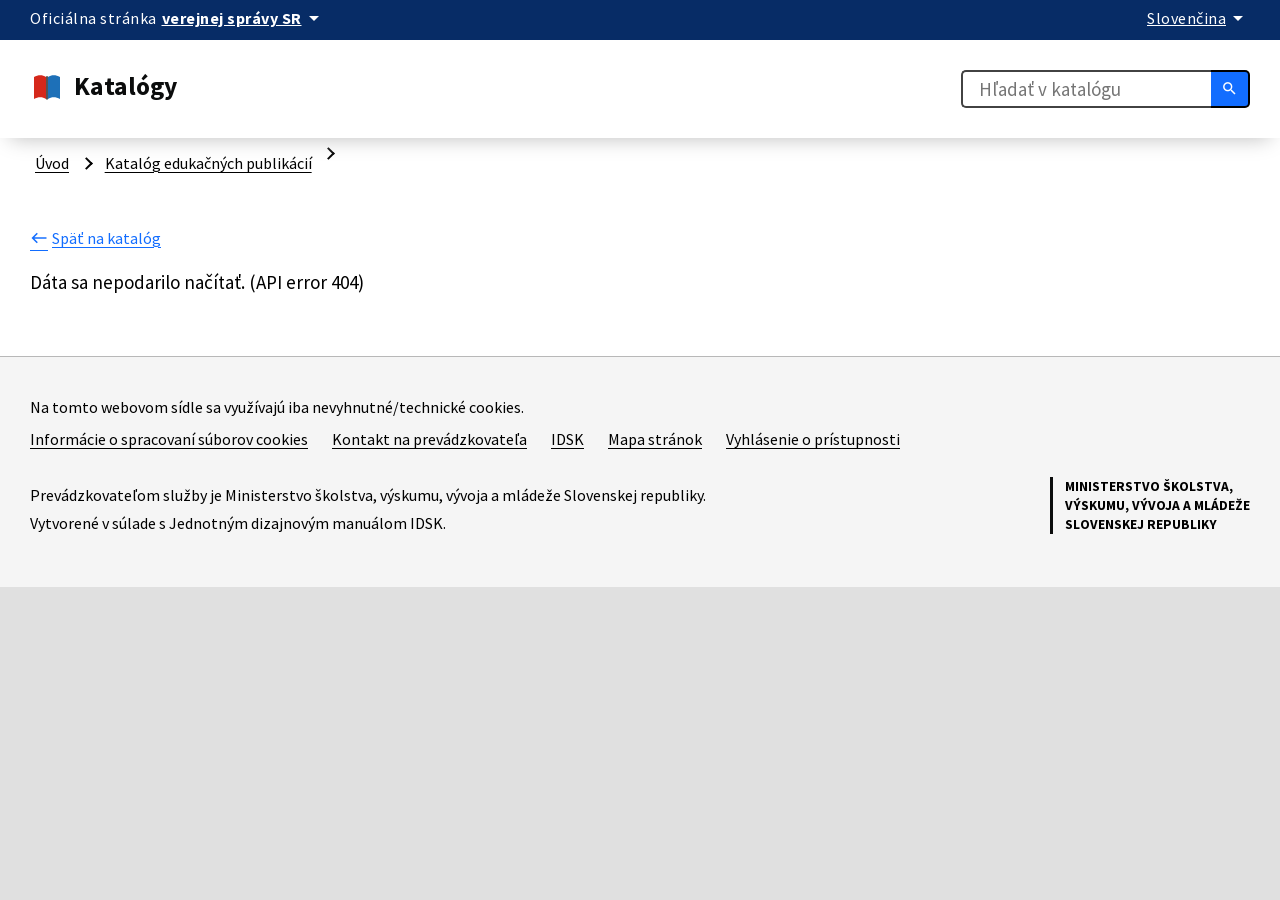
==== commit 65423456: "Vyčistenie projektu — iba web, dáta živo z API cez proxy Odstránené: snapshot JSON dáta, scripts/fet" ====
--- a/detail-ep.html
+++ b/detail-ep.html
@@ -71,7 +71,7 @@
         el.innerHTML =
           '<h1 class="govuk-heading-l">' + esc(item.nazov) + '</h1>' +
           '<p class="app-chips">' +
-            chip(item.druh) + chip(item.jazyk) + chip(item.verzia_posudok) + demoChip(item) +
+            chip(item.druh) + chip(item.jazyk) + chip(item.verzia_posudok) +
           '</p>' +
           (item.popis ? '<p class="govuk-body">' + esc(item.popis) + '</p>' : '') +
           '<table class="govuk-table app-detail-table">' +
--- a/css/site.css
+++ b/css/site.css
@@ -152,11 +152,6 @@
   padding: 2px 8px;
   white-space: nowrap;
 }
-.app-chip--demo {
-  border-color: #f47738;
-  color: #f47738;
-}
-
 .app-stars { color: #ffa000; display: inline-flex; }
 .app-stars .material-icons { font-size: 20px; }
 .app-stars__label { color: #505a5f; margin-left: 6px; white-space: nowrap; }
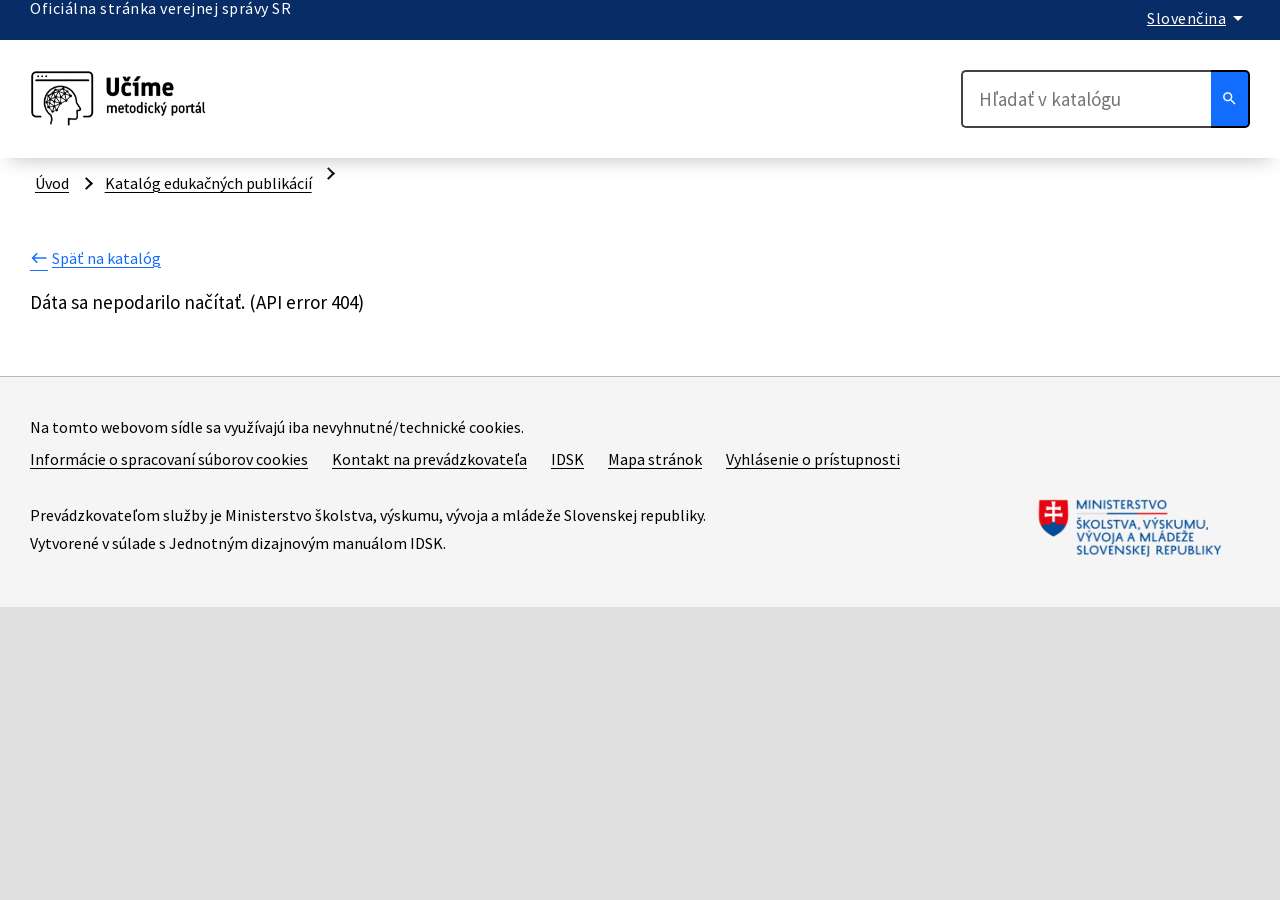
==== commit 460330c0: "Redizajn: logá MŠVVaM, prepínač jazyka SK/EN, detail podľa návrhu, responzivita a prístupnosť - všet" ====
--- a/detail-ep.html
+++ b/detail-ep.html
@@ -12,32 +12,34 @@
 </head>
 <body class="govuk-template__body">
   <script>document.body.className += ' js-enabled' + ('noModule' in HTMLScriptElement.prototype ? ' govuk-frontend-supported' : '');</script>
+  <a class="app-skip-link" href="#main-content" data-i18n>Preskočiť na hlavný obsah</a>
 
   <div id="app-header"></div>
 
   <div class="govuk-width-container">
-    <div class="govuk-breadcrumbs">
+    <nav class="govuk-breadcrumbs" aria-label="Navigácia">
       <ol class="govuk-breadcrumbs__list">
         <li class="govuk-breadcrumbs__list-item">
-          <a class="govuk-breadcrumbs__link" href="index.html">Úvod</a>
+          <a class="govuk-breadcrumbs__link" href="index.html" data-i18n>Úvod</a>
         </li>
         <li class="govuk-breadcrumbs__list-item">
-          <a class="govuk-breadcrumbs__link" href="katalog-ep.html">Katalóg edukačných publikácií</a>
+          <a class="govuk-breadcrumbs__link" href="katalog-ep.html" data-i18n>Katalóg edukačných publikácií</a>
         </li>
-        <li class="govuk-breadcrumbs__list-item" id="app-breadcrumb-current"></li>
+        <li class="govuk-breadcrumbs__list-item" id="app-breadcrumb-current" aria-current="page"></li>
       </ol>
-    </div>
+    </nav>
 
     <main class="govuk-main-wrapper" id="main-content">
       <a class="govuk-link app-back-link" href="katalog-ep.html">
-        <span class="material-icons" aria-hidden="true">west</span>Späť na katalóg
+        <span class="material-icons" aria-hidden="true">west</span><span data-i18n>Späť na katalóg</span>
       </a>
-      <div id="app-detail"><p class="govuk-body">Načítava sa…</p></div>
+      <div id="app-detail"><p class="govuk-body" data-i18n>Načítava sa…</p></div>
     </main>
   </div>
 
   <div id="app-footer"></div>
 
+  <script src="js/i18n.js"></script>
   <script src="js/config.js"></script>
   <script src="js/data.js"></script>
   <script src="js/catalog.js"></script>
@@ -47,57 +49,50 @@
       const id = new URLSearchParams(location.search).get('id');
       const el = document.getElementById('app-detail');
 
-      function row(label, value) {
-        if (value == null || value === '') return '';
-        return '<tr class="govuk-table__row">' +
-          '<th scope="row" class="govuk-table__header">' + label + '</th>' +
-          '<td class="govuk-table__cell">' + esc(value) + '</td></tr>';
+      // Jeden riadok karty: popisok vľavo, hodnota vpravo
+      function row(label, valueHtml) {
+        if (valueHtml == null || valueHtml === '') return '';
+        return '<div class="app-detail-row">' +
+          '<span class="app-detail-row__label">' + esc(t(label)) + '</span>' +
+          '<span class="app-detail-row__value">' + valueHtml + '</span></div>';
       }
 
       loadItem('katalog-ep', id).then(function (item) {
         if (!item) {
-          el.innerHTML = '<p class="govuk-body">Publikácia sa nenašla.</p>';
+          el.innerHTML = '<p class="govuk-body">' + t('Publikácia sa nenašla.') + '</p>';
           return;
         }
-        document.title = item.nazov + ' — Katalógy';
+        document.title = item.nazov + ' — ' + t('Katalógy');
         document.getElementById('app-breadcrumb-current').textContent = item.nazov;
 
+        // Autori ako "pilulky" — iba meno a priezvisko
         const autori = (item.autor || []).map(function (a) {
-          return esc(a.meno) +
-            (a.email ? ' · <a class="govuk-link" href="mailto:' + esc(a.email) + '">' + esc(a.email) + '</a>' : '') +
-            (a.tel ? ' · ' + esc(a.tel) : '');
-        }).join('<br>');
+          return '<span class="app-pill">' + esc(a.meno) + '</span>';
+        }).join('');
 
         el.innerHTML =
           '<h1 class="govuk-heading-l">' + esc(item.nazov) + '</h1>' +
-          '<p class="app-chips">' +
-            chip(item.druh) + chip(item.jazyk) + chip(item.verzia_posudok) +
-          '</p>' +
-          (item.popis ? '<p class="govuk-body">' + esc(item.popis) + '</p>' : '') +
-          '<table class="govuk-table app-detail-table">' +
-            '<caption class="govuk-table__caption govuk-heading-s">Údaje o publikácii</caption>' +
-            '<tbody class="govuk-table__body">' +
-              row('Názov', item.nazov) +
-              row('Názov v štátnom jazyku', item.nazov_statny_jazyk) +
-              row('Druh publikácie', item.druh) +
-              row('Jazyk', item.jazyk) +
-              row('Rok vydania', item.rok_vydania) +
-              row('Poradie vydania', item.poradie) +
-              row('Verzia vyhotovenia', item.verzia_vyhotovenia) +
-              row('Stav posúdenia', item.verzia_posudok) +
-              row('Posudzovanie', item.posudzovanie) +
-              row('Väzba', item.vazba) +
-              row('Formát', item.format) +
-              row('ISBN (tlačená verzia)', item.isbn_tlacena) +
-              row('ISBN (elektronická verzia)', item.isbn_elektronicka) +
-              row('Suma', item.suma != null ? item.suma + ' €' : null) +
-            '</tbody>' +
-          '</table>' +
-          (autori
-            ? '<h2 class="govuk-heading-s">Autori</h2><p class="govuk-body">' + autori + '</p>'
-            : '');
+          '<section class="app-detail-card" aria-label="' + t('O publikácií') + '">' +
+            '<h2 class="govuk-heading-s app-detail-card__title">' + t('O publikácií') + '</h2>' +
+            row('ID edukačnej publikácie', esc(item.id)) +
+            row('Názov edukačnej publikácie', esc(item.nazov)) +
+            row('Autor/autori EP', autori ? '<span class="app-pills">' + autori + '</span>' : '') +
+            row('Druh EP', esc(item.druh)) +
+            row('Verzia vyhotovenia EP', esc(item.verzia_vyhotovenia)) +
+            row('Verzia EP predložená na posúdenie', esc(item.verzia_posudok)) +
+            row('Postup posudzovania EP', esc(item.posudzovanie)) +
+            row('Rok vydania', esc(item.rok_vydania)) +
+            row('Poradie vydania', esc(item.poradie)) +
+            row('Väzba EP', esc(item.vazba)) +
+            row('Formát EP', esc(item.format)) +
+            row('ISBN - tlačená verzia', esc(item.isbn_tlacena)) +
+            row('ISBN - elektronická verzia', esc(item.isbn_elektronicka)) +
+            row('Jazyk EP', esc(item.jazyk)) +
+            row('Názov EP v štátnom jazyku', esc(item.nazov_statny_jazyk)) +
+            row('Indikatívna cena EP (s DPH)', item.suma != null && item.suma !== '' ? esc(item.suma) + ' €' : '') +
+          '</section>';
       }).catch(function (err) {
-        el.innerHTML = '<p class="govuk-body">Dáta sa nepodarilo načítať. (' + esc(err.message) + ')</p>';
+        el.innerHTML = '<p class="govuk-body">' + t('Dáta sa nepodarilo načítať.') + ' (' + esc(err.message) + ')</p>';
       });
     })();
   </script>
--- a/css/site.css
+++ b/css/site.css
@@ -1,16 +1,54 @@
 /* Doplnkové štýly nad rámec IDSK (logo, katalógové zoznamy, filtre, banner) */
 
-/* ---------- Logo v hlavičke ---------- */
+/* ---------- Typografia ---------- */
+body,
+body input,
+body select,
+body button,
+body textarea,
+.govuk-link {
+  font-family: "Source Sans Pro", arial, sans-serif;
+}
+
+/* ---------- Prístupnosť: skok na obsah ---------- */
+.app-skip-link {
+  position: absolute;
+  left: -9999px;
+  top: 0;
+  z-index: 100;
+  padding: 10px 16px;
+  background: #ffdd00;
+  color: #0b0c0c;
+  text-decoration: underline;
+}
+.app-skip-link:focus {
+  left: 0;
+}
+
+/* ---------- Horný modrý pruh ---------- */
+.app-topbar__text {
+  color: #fff;
+  font-size: 1rem;
+  font-weight: 400;
+}
+
+/* ---------- Logo v hlavičke a pätičke ---------- */
 .app-logo {
   display: inline-flex;
   align-items: center;
-  gap: 10px;
   text-decoration: none;
 }
-.app-logo__text {
-  font-size: 1.6rem;
-  font-weight: 700;
-  color: #0b0c0c;
+.app-logo__img {
+  display: block;
+  height: 56px;
+  width: auto;
+  max-width: 100%;
+}
+.app-footer__logo {
+  display: block;
+  height: 60px;
+  width: auto;
+  max-width: 100%;
 }
 
 /* ---------- Úvodná stránka ---------- */
@@ -40,83 +78,113 @@
 /* ---------- Panel nástrojov zoznamu ---------- */
 .app-toolbar {
   display: flex;
-  flex-wrap: wrap;
-  align-items: center;
-  gap: 12px;
-  border: 1px solid #b1b4b6;
-  padding: 12px;
-  margin-bottom: 4px;
-}
-.app-toolbar .idsk-searchbar__wrapper { flex: 1 1 220px; max-width: 320px; }
+  align-items: center;
+  gap: 16px;
+  margin: 0 0 20px;
+}
+@media (max-width: 900px) {
+  .app-toolbar { flex-wrap: wrap; }
+}
+@media (max-width: 640px) {
+  .app-search { flex: 1 1 100%; min-width: 0; }
+  .app-toolbar__spacer { display: none; }
+  .app-toolbar .govuk-button { flex: 1 1 auto; justify-content: center; }
+  .app-logo__img { height: 42px; }
+  .app-result { padding: 16px; }
+  .app-result__head { flex-wrap: wrap; }
+}
+
+/* Vyhľadávacie pole s ikonou vnútri */
+.app-search { position: relative; flex: 0 1 320px; min-width: 200px; }
+.app-search__icon {
+  position: absolute;
+  z-index: 1;
+  left: 12px;
+  top: 50%;
+  transform: translateY(-50%);
+  font-size: 20px;
+  color: #0b0c0c;
+  pointer-events: none;
+}
+.app-search .govuk-input {
+  height: 44px;
+  margin: 0;
+  padding-left: 42px;
+  border: 2px solid #0b0c0c;
+}
+
+/* Tlačidlá v paneli — biele s modrým rámom (IDSK sekundárne tlačidlo) */
+.app-toolbar .govuk-button {
+  display: inline-flex;
+  align-items: center;
+  gap: 6px;
+  height: 44px;
+  margin: 0;
+  background-color: #fff;
+  white-space: nowrap;
+}
+.app-toolbar .govuk-button .material-icons { font-size: 20px; }
+
+.app-toolbar__sort {
+  display: inline-flex;
+  align-items: center;
+  gap: 8px;
+  margin: 0;
+  white-space: nowrap;
+  color: #0b0c0c;
+}
+.app-toolbar__sort-label { margin: 0; }
+.app-toolbar__sort .govuk-select {
+  -webkit-appearance: none;
+  appearance: none;
+  border: 0;
+  padding: 0;
+  height: auto;
+  background: transparent;
+  color: #126dff;
+  font-weight: 600;
+  cursor: pointer;
+}
+.app-toolbar__sort .govuk-select:focus { outline: 3px solid #ffdd00; }
+
 .app-toolbar__spacer { flex: 1 1 auto; }
-.app-toolbar__sort {
-  display: inline-flex;
-  align-items: center;
-  gap: 8px;
-  white-space: nowrap;
-}
-.app-toolbar__sort .govuk-select { min-width: 140px; }
-
-.app-view-btn {
-  display: inline-flex;
-  align-items: center;
-  justify-content: center;
-  width: 40px;
-  height: 40px;
-  border: 1px solid #1d70b8;
-  background: #fff;
-  color: #1d70b8;
-  cursor: pointer;
-}
-.app-view-btn--active { background: #1d70b8; color: #fff; }
 
 .app-filter-panel {
-  border: 1px solid #b1b4b6;
-  border-top: 0;
-  padding: 16px;
-  margin-bottom: 20px;
-}
-.app-filter-panel__title { margin-bottom: 12px; }
+  border: 1px solid #e0e0e0;
+  border-radius: 8px;
+  padding: 20px 24px;
+  margin-bottom: 24px;
+}
+.app-filter-panel__title { margin-bottom: 16px; }
 .app-filters {
-  display: flex;
-  flex-wrap: wrap;
-  gap: 16px;
-  align-items: flex-end;
-}
-.app-filter { margin-bottom: 0; min-width: 200px; }
+  display: grid;
+  grid-template-columns: repeat(auto-fit, minmax(220px, 1fr));
+  gap: 16px 20px;
+  align-items: end;
+}
+.app-filter { margin-bottom: 0; }
 .app-filter .govuk-label { margin-bottom: 4px; font-weight: 700; }
 .app-filter .govuk-select { width: 100%; }
-
-.app-count { color: #505a5f; margin: 12px 0 20px; }
+.app-filters__actions { grid-column: 1 / -1; }
+.app-filters__actions .govuk-button { margin: 0; }
+
+.app-count { color: #505a5f; margin: 0 0 16px; }
 
 /* ---------- Výsledky ---------- */
 .app-result {
-  border: 1px solid #b1b4b6;
-  border-radius: 4px;
-  padding: 24px 30px;
-  margin-bottom: 20px;
-  display: flex;
-  gap: 24px;
-}
-.app-result__media { display: none; }
-.app-results--cards .app-result__media {
-  display: block;
-  flex: 0 0 140px;
-}
-.app-results--cards .app-result__media img {
-  width: 140px;
-  height: 140px;
-  object-fit: cover;
-  background: #f3f2f1;
-}
-.app-result__body { flex: 1 1 auto; min-width: 0; }
+  border: 1px solid #e0e0e0;
+  border-radius: 8px;
+  background: #fff;
+  padding: 20px 24px;
+  margin-bottom: 16px;
+}
 .app-result__head {
   display: flex;
   align-items: flex-start;
   justify-content: space-between;
   gap: 16px;
 }
-.app-result__title { margin: 0 0 10px; }
+.app-result__title { margin: 0 0 12px; }
 .app-result__title a { font-size: 1.2rem; font-weight: 700; }
 .app-result__desc {
   margin: 0 0 12px;
@@ -129,8 +197,8 @@
 .app-meta {
   display: flex;
   flex-wrap: wrap;
-  gap: 6px 20px;
-  margin: 0 0 12px;
+  gap: 6px 24px;
+  margin: 0;
   color: #0b0c0c;
 }
 .app-meta__item {
@@ -141,12 +209,12 @@
 }
 .app-meta__item .material-icons { font-size: 18px; color: #505a5f; }
 
-.app-chips { display: flex; flex-wrap: wrap; gap: 8px; margin: 0; }
+.app-chips { display: flex; flex-wrap: wrap; gap: 8px; margin: 12px 0 0; }
 .app-chip {
   display: inline-block;
-  border: 1px solid #1d70b8;
+  border: 1px solid #126dff;
   border-radius: 4px;
-  color: #1d70b8;
+  color: #126dff;
   background: #fff;
   font-size: 0.85rem;
   padding: 2px 8px;
@@ -157,6 +225,45 @@
 .app-stars__label { color: #505a5f; margin-left: 6px; white-space: nowrap; }
 
 /* ---------- Detail ---------- */
+.app-detail-card {
+  border: 1px solid #e0e0e0;
+  border-radius: 8px;
+  background: #fff;
+  padding: 24px 28px;
+  margin-bottom: 24px;
+}
+.app-detail-card__title { margin: 0 0 8px; }
+.app-detail-row {
+  display: grid;
+  grid-template-columns: minmax(200px, 300px) 1fr;
+  gap: 8px 24px;
+  align-items: baseline;
+  padding: 14px 0;
+  border-bottom: 1px solid #eeeeee;
+}
+.app-detail-row:last-child { border-bottom: 0; }
+.app-detail-row__label {
+  color: #0b0c0c;
+  font-size: 1.05rem;
+}
+.app-detail-row__value {
+  font-size: 1.05rem;
+  color: #0b0c0c;
+}
+.app-pills { display: flex; flex-wrap: wrap; gap: 10px; margin: 0; }
+.app-pill {
+  display: inline-block;
+  background: #f3f2f1;
+  border-radius: 999px;
+  padding: 6px 16px;
+  font-size: 1rem;
+  color: #0b0c0c;
+  white-space: nowrap;
+}
+@media (max-width: 640px) {
+  .app-detail-row { grid-template-columns: 1fr; gap: 2px; padding: 10px 0; }
+  .app-detail-card { padding: 16px; }
+}
 .app-detail-table .govuk-table__header { width: 40%; }
 .app-back-link {
   display: inline-flex;
